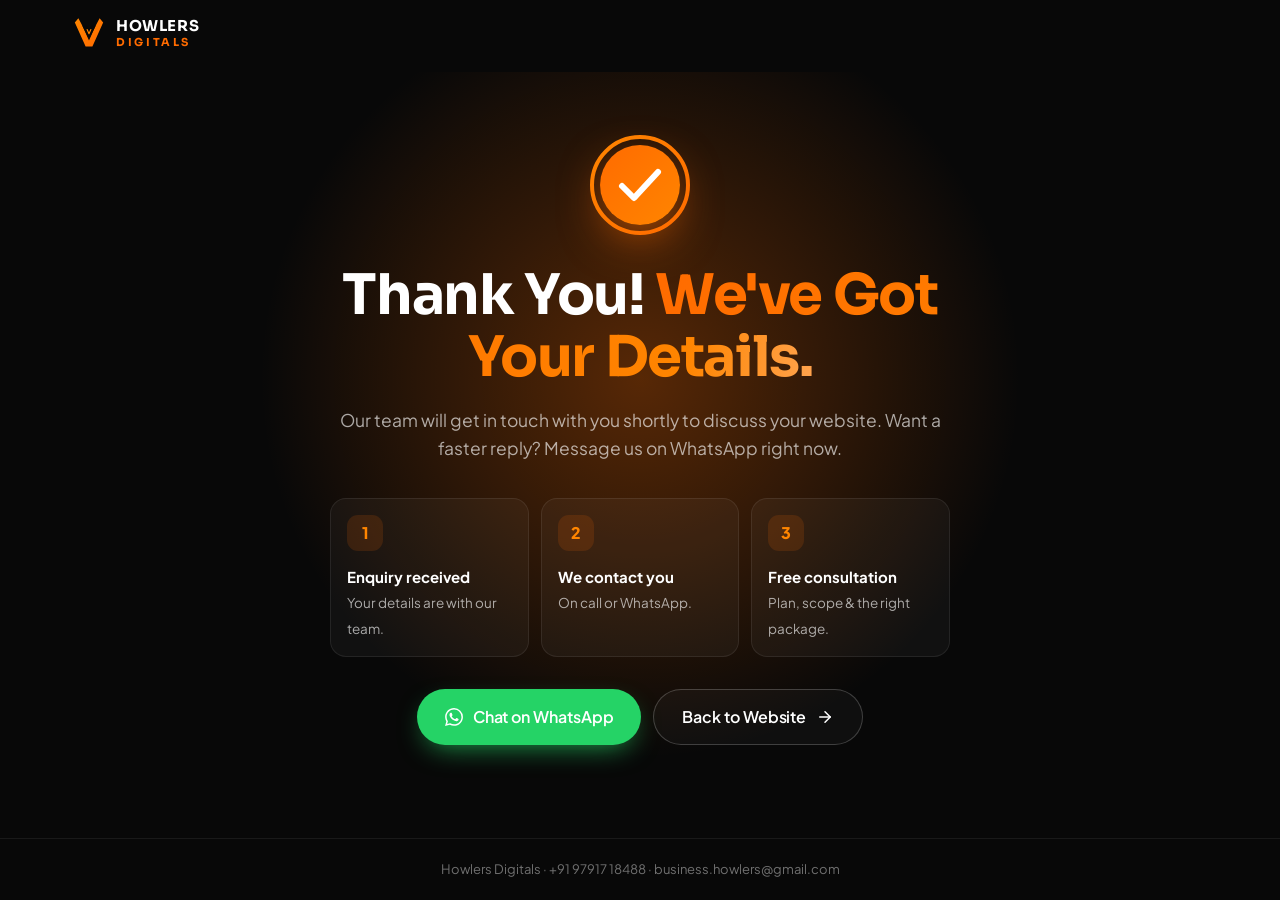
==== thank-you.html @ cecb7afc "Howlers Digitals website plans landing page Custom-coded landing page for offer.howlers.in (HTML/CSS" ====
<!DOCTYPE html>
<html lang="en-IN">
<head>
  <meta charset="UTF-8">
  <!-- Google Tag Manager -->
  <script>(function(w,d,s,l,i){w[l]=w[l]||[];w[l].push({'gtm.start':
  new Date().getTime(),event:'gtm.js'});var f=d.getElementsByTagName(s)[0],
  j=d.createElement(s),dl=l!='dataLayer'?'&l='+l:'';j.async=true;j.src=
  'https://www.googletagmanager.com/gtm.js?id='+i+dl;f.parentNode.insertBefore(j,f);
  })(window,document,'script','dataLayer','GTM-NW4J6R95');</script>
  <!-- End Google Tag Manager -->
  <meta name="viewport" content="width=device-width, initial-scale=1, viewport-fit=cover">
  <title>Thank You — Howlers Digitals</title>
  <meta name="robots" content="noindex, nofollow">
  <meta name="theme-color" content="#080808">
  <link rel="icon" type="image/svg+xml" href="assets/img/logo-mark.svg">
  <link rel="preconnect" href="https://fonts.googleapis.com">
  <link rel="preconnect" href="https://fonts.gstatic.com" crossorigin>
  <link href="https://fonts.googleapis.com/css2?family=Plus+Jakarta+Sans:wght@400;500;600;700&family=Sora:wght@500;600;700&display=swap" rel="stylesheet">
  <link rel="stylesheet" href="assets/css/styles.css?v=1.0.0">
  <style>
    body { min-height: 100vh; min-height: 100dvh; display: flex; flex-direction: column; background: var(--dark); color: var(--d-text); }
    .ty-top { height: 72px; display: flex; align-items: center; }
    .ty { flex: 1; display: grid; place-items: center; padding: 24px 0 56px; position: relative; overflow: hidden; isolation: isolate; }
    .ty__glow { position: absolute; left: 50%; top: 40%; width: 760px; height: 760px; transform: translate(-50%, -50%); border-radius: 50%; background: radial-gradient(closest-side, rgba(255, 107, 0, .32), transparent); z-index: -1; animation: breathe 6s ease-in-out infinite; }
    .ty__card { max-width: 620px; margin-inline: auto; text-align: center; }
    .ty__check { width: 104px; height: 104px; margin: 0 auto 28px; position: relative; }
    .ty__check svg { width: 100%; height: 100%; }
    .ty__check circle { fill: none; stroke: url(#tyg); stroke-width: 4; stroke-dasharray: 302; stroke-dashoffset: 302; animation: tyDraw .9s cubic-bezier(.6, 0, .2, 1) .15s forwards; }
    .ty__check path { fill: none; stroke: #fff; stroke-width: 6; stroke-linecap: round; stroke-linejoin: round; stroke-dasharray: 60; stroke-dashoffset: 60; animation: tyDraw .5s ease-out .9s forwards; }
    .ty__check::before { content: ""; position: absolute; inset: 12px; border-radius: 50%; background: var(--grad); box-shadow: 0 16px 50px -10px rgba(255, 107, 0, .9); transform: scale(0); animation: pop .6s cubic-bezier(.3, 1.6, .5, 1) .75s forwards; }
    .ty__check svg { position: relative; }
    @keyframes tyDraw { to { stroke-dashoffset: 0; } }
    .ty h1 { font-size: clamp(34px, 7vw, 56px); color: #fff; }
    .ty .lead { margin: 18px auto 0; color: var(--d-muted); }
    .ty__steps { display: grid; gap: 12px; margin: 36px 0 32px; text-align: left; }
    .ty__steps li { display: flex; gap: 14px; align-items: center; padding: 16px; border-radius: 16px; background: rgba(255, 255, 255, .04); border: 1px solid rgba(255, 255, 255, .08); }
    .ty__steps span { width: 36px; height: 36px; border-radius: 11px; display: grid; place-items: center; background: rgba(255, 107, 0, .14); color: var(--orange-2); font-weight: 800; flex-shrink: 0; }
    .ty__steps b { display: block; color: #fff; font-size: 15px; }
    .ty__steps small { color: var(--d-muted); font-size: 13.5px; }
    .ty__ctas { display: grid; gap: 12px; }
    .ty__ctas .btn--wa { background: #25D366; color: #fff; box-shadow: 0 10px 28px -10px rgba(37, 211, 102, .8); }
    @media (min-width: 640px) { .ty__steps { grid-template-columns: repeat(3, 1fr); } .ty__steps li { flex-direction: column; align-items: flex-start; } .ty__ctas { grid-template-columns: auto auto; justify-content: center; } }
    .confetti { position: fixed; top: -12px; width: 9px; height: 14px; border-radius: 2px; z-index: 5; pointer-events: none; animation: fall linear forwards; }
    @keyframes fall { to { transform: translate3d(var(--x), 110vh, 0) rotate(var(--r)); } }
    .ty-foot { padding: 20px 0 calc(20px + env(safe-area-inset-bottom)); font-size: 13px; color: var(--d-faint); text-align: center; border-top: 1px solid rgba(255, 255, 255, .07); }
  </style>
</head>
<body>
  <!-- Google Tag Manager (noscript) -->
  <noscript><iframe src="https://www.googletagmanager.com/ns.html?id=GTM-NW4J6R95"
  height="0" width="0" style="display:none;visibility:hidden"></iframe></noscript>
  <!-- End Google Tag Manager (noscript) -->
  <svg width="0" height="0" style="position:absolute" aria-hidden="true">
    <defs>
      <linearGradient id="tyg" x1="0" y1="0" x2="1" y2="1"><stop stop-color="#FF8500"/><stop offset="1" stop-color="#FF6B00"/></linearGradient>
      <symbol id="i-wa" viewBox="0 0 24 24"><path fill="currentColor" stroke="none" d="M17.47 14.38c-.3-.15-1.76-.87-2.03-.97-.27-.1-.47-.15-.67.15-.2.3-.77.97-.94 1.16-.17.2-.35.22-.64.08-.3-.15-1.26-.46-2.39-1.48-.88-.79-1.48-1.76-1.65-2.06-.17-.3-.02-.46.13-.6.13-.14.3-.35.45-.52.15-.18.2-.3.3-.5.1-.2.05-.37-.03-.52-.07-.15-.67-1.61-.92-2.2-.24-.58-.48-.5-.67-.51h-.57c-.2 0-.52.07-.79.37-.27.3-1.04 1.02-1.04 2.48s1.07 2.88 1.21 3.07c.15.2 2.1 3.2 5.08 4.49.71.3 1.26.49 1.7.63.71.22 1.36.19 1.87.12.57-.09 1.76-.72 2-1.41.25-.7.25-1.29.18-1.41-.08-.13-.27-.2-.57-.35m-5.42 7.4h-.01a9.87 9.87 0 0 1-5.03-1.38l-.36-.21-3.74.98 1-3.65-.24-.37a9.86 9.86 0 0 1-1.51-5.26c0-5.45 4.44-9.88 9.890-9.88 2.64 0 5.12 1.03 6.99 2.9a9.83 9.83 0 0 1 2.89 6.99c0 5.45-4.44 9.88-9.88 9.88m8.41-18.3A11.82 11.82 0 0 0 12.05 0C5.5 0 .16 5.34.16 11.89c0 2.1.55 4.14 1.59 5.95L.06 24l6.3-1.650a11.88 11.88 0 0 0 5.68 1.45h.01c6.55 0 11.89-5.34 11.89-11.89a11.82 11.82 0 0 0-3.48-8.41Z"/></symbol>
      <symbol id="i-arrow" viewBox="0 0 24 24"><path d="M5 12h14"/><path d="m12 5 7 7-7 7"/></symbol>
    </defs>
  </svg>

  <header class="ty-top">
    <div class="container">
      <a href="./" class="brand" aria-label="Howlers Digitals — home">
        <img src="assets/img/logo-mark.svg" width="36" height="36" alt="" class="brand__mark">
        <span class="brand__word">HOWLERS<span>DIGITALS</span></span>
      </a>
    </div>
  </header>

  <main class="ty">
    <div class="ty__glow" aria-hidden="true"></div>
    <div class="container">
      <div class="ty__card">
        <div class="ty__check" aria-hidden="true">
          <svg viewBox="0 0 104 104"><circle cx="52" cy="52" r="48"/><path d="M34 53l12 12 24-26"/></svg>
        </div>
        <h1 class="in-up" style="--d:.3s">Thank You<span id="ty-name"></span>! <span class="text-grad">We've Got Your Details.</span></h1>
        <p class="lead in-up" style="--d:.45s">Our team will get in touch with you shortly to discuss your website. Want a faster reply? Message us on WhatsApp right now.</p>

        <ol class="ty__steps in-up" style="--d:.6s">
          <li><span>1</span><div><b>Enquiry received</b><small>Your details are with our team.</small></div></li>
          <li><span>2</span><div><b>We contact you</b><small>On call or WhatsApp.</small></div></li>
          <li><span>3</span><div><b>Free consultation</b><small>Plan, scope &amp; the right package.</small></div></li>
        </ol>

        <div class="ty__ctas in-up" style="--d:.75s">
          <a class="btn btn--lg btn--wa" id="ty-wa" href="https://wa.me/919791718488?text=Hi%20Howlers%20Digitals%2C%20I%20just%20submitted%20the%20form%20on%20your%20website." target="_blank" rel="noopener">
            <svg class="i"><use href="#i-wa"/></svg> Chat on WhatsApp
          </a>
          <a class="btn btn--ghost btn--lg" href="./">Back to Website <svg class="i"><use href="#i-arrow"/></svg></a>
        </div>
      </div>
    </div>
  </main>

  <footer class="ty-foot">
    <div class="container">Howlers Digitals · <a href="tel:+919791718488">+91 97917 18488</a> · <a href="mailto:business.howlers@gmail.com">business.howlers@gmail.com</a></div>
  </footer>

  <script>
    (function () {
      window.dataLayer = window.dataLayer || [];
      try {
        var n = sessionStorage.getItem("hd_lead_name");
        if (n) document.getElementById("ty-name").textContent = ", " + n;
        // Fire the conversion only once per real form submission (not on refresh / direct visits)
        if (sessionStorage.getItem("hd_lead_pending") === "1") {
          sessionStorage.removeItem("hd_lead_pending");
          window.dataLayer.push({ event: "lead_thank_you" });
        }
      } catch (e) {}

      if (window.matchMedia("(prefers-reduced-motion: reduce)").matches) return;
      var colors = ["#FF6B00", "#FF8500", "#FFB070", "#FFFFFF", "#FFD2A8"];
      for (var i = 0; i < 90; i++) {
        var c = document.createElement("span");
        c.className = "confetti";
        c.style.left = Math.random() * 100 + "vw";
        c.style.background = colors[i % colors.length];
        c.style.setProperty("--x", (Math.random() * 200 - 100) + "px");
        c.style.setProperty("--r", (Math.random() * 900 - 450) + "deg");
        c.style.animationDuration = 2.4 + Math.random() * 2.2 + "s";
        c.style.animationDelay = 0.6 + Math.random() * 0.9 + "s";
        if (Math.random() > .6) { c.style.width = "7px"; c.style.height = "7px"; c.style.borderRadius = "50%"; }
        document.body.appendChild(c);
        c.addEventListener("animationend", function () { this.remove(); });
      }
    })();
  </script>
</body>
</html>
---- assets/css/styles.css ----
/* =========================================================
   HOWLERS DIGITALS — Landing page styles (mobile-first)
   ========================================================= */

:root {
  --orange: #FF6B00;
  --orange-2: #FF8500;
  --dark: #080808;
  --ink: #0D0D0D;
  --white: #FFFFFF;
  --light: #F7F7F7;

  --grad: linear-gradient(135deg, #FF6B00 0%, #FF8500 100%);
  --orange-soft: rgba(255, 107, 0, .1);
  --orange-line: rgba(255, 107, 0, .35);

  --text: #0D0D0D;
  --muted: #5b5b63;
  --line: #e8e8eb;

  --d-text: #F4F4F5;
  --d-muted: rgba(255, 255, 255, .64);
  --d-faint: rgba(255, 255, 255, .42);
  --d-line: rgba(255, 255, 255, .09);
  --d-card: #111111;

  --r-lg: 24px;
  --r: 18px;
  --r-sm: 12px;

  --font: "Plus Jakarta Sans", system-ui, -apple-system, "Segoe UI", Roboto, sans-serif;
  --display: "Sora", "Plus Jakarta Sans", system-ui, sans-serif;

  --header-h: 64px;
  --gutter: 20px;
  --section-y: 76px;
  --ease: cubic-bezier(.2, .7, .2, 1);
}

@media (min-width: 768px) { :root { --gutter: 32px; --section-y: 104px; --header-h: 72px; } }
@media (min-width: 1200px) { :root { --section-y: 128px; } }

/* ---------- Base ---------- */
*, *::before, *::after { box-sizing: border-box; }
html { -webkit-text-size-adjust: 100%; scroll-behavior: smooth; scroll-padding-top: calc(var(--header-h) + 12px); }
html.no-scroll { overflow: hidden; }
body {
  margin: 0;
  font-family: var(--font);
  font-size: 16px;
  line-height: 1.6;
  color: var(--text);
  background: var(--dark);
  -webkit-font-smoothing: antialiased;
  -moz-osx-font-smoothing: grayscale;
  overflow-x: hidden;
  text-rendering: optimizeLegibility;
}
img, svg { display: block; max-width: 100%; }
a { color: inherit; text-decoration: none; }
button { font: inherit; color: inherit; background: none; border: 0; cursor: pointer; padding: 0; }
ul, ol { list-style: none; margin: 0; padding: 0; }
h1, h2, h3, h4, p { margin: 0; }
h1, h2, h3 { font-family: var(--display); letter-spacing: -.025em; line-height: 1.1; font-weight: 700; }
[hidden] { display: none !important; }
:focus-visible { outline: 2px solid var(--orange); outline-offset: 3px; border-radius: 6px; }
::selection { background: var(--orange); color: #fff; }

.i { width: 20px; height: 20px; fill: none; stroke: currentColor; stroke-width: 2; stroke-linecap: round; stroke-linejoin: round; flex-shrink: 0; }

.skip-link { position: absolute; left: 12px; top: -60px; z-index: 200; background: var(--orange); color: #fff; padding: 10px 16px; border-radius: 10px; font-weight: 600; }
.skip-link:focus { top: 12px; }

.container { width: 100%; max-width: 1200px; margin-inline: auto; padding-inline: var(--gutter); }

.text-grad {
  background: var(--grad);
  -webkit-background-clip: text;
  background-clip: text;
  color: transparent;
}

/* ---------- Buttons ---------- */
.btn {
  --h: 52px;
  display: inline-flex; align-items: center; justify-content: center; gap: 10px;
  min-height: var(--h);
  padding: 0 24px;
  border-radius: 999px;
  font-weight: 600; font-size: 15.5px; letter-spacing: -.005em;
  white-space: nowrap;
  transition: transform .25s var(--ease), box-shadow .25s var(--ease), background-color .25s, border-color .25s, color .25s;
  position: relative;
  -webkit-tap-highlight-color: transparent;
}
.btn .i { width: 18px; height: 18px; transition: transform .25s var(--ease); }
.btn:hover .i:last-child { transform: translateX(3px); }
.btn:active { transform: scale(.98); }
.btn--primary {
  background: var(--grad);
  color: #fff;
  box-shadow: 0 8px 24px -8px rgba(255, 107, 0, .65), inset 0 1px 0 rgba(255, 255, 255, .22);
}
.btn--primary:hover { box-shadow: 0 14px 34px -10px rgba(255, 107, 0, .85), inset 0 1px 0 rgba(255, 255, 255, .25); transform: translateY(-1px); }
.btn--ghost { color: #fff; border: 1px solid rgba(255, 255, 255, .2); background: rgba(255, 255, 255, .03); }
.btn--ghost:hover { border-color: var(--orange); background: rgba(255, 107, 0, .08); }
.btn--sm { --h: 42px; padding: 0 18px; font-size: 14px; }
.btn--lg { --h: 56px; padding: 0 28px; font-size: 16px; }
.btn--block { width: 100%; }

/* ---------- Eyebrow / section heads ---------- */
.eyebrow {
  display: inline-flex; align-items: center; gap: 8px;
  padding: 6px 14px 6px 12px;
  border: 1px solid var(--line);
  background: #fff;
  border-radius: 999px;
  font-size: 11.5px; font-weight: 700; letter-spacing: .12em; text-transform: uppercase;
  color: var(--text);
}
.eyebrow .dot { width: 6px; height: 6px; border-radius: 50%; background: var(--orange); box-shadow: 0 0 0 3px rgba(255, 107, 0, .18); }
.eyebrow--dark { background: rgba(255, 255, 255, .04); border-color: rgba(255, 255, 255, .12); color: var(--d-text); }

.h2 { font-size: clamp(30px, 4.4vw + 12px, 52px); margin-top: 18px; }
.h2--xl { font-size: clamp(34px, 5.2vw + 12px, 64px); }
.lead { font-size: 16.5px; color: var(--muted); max-width: 52ch; }
@media (min-width: 768px) { .lead { font-size: 17.5px; } }

.shead { margin-bottom: 40px; }
.shead .lead { margin-top: 16px; }
.shead--center { text-align: center; display: flex; flex-direction: column; align-items: center; }
.shead--split .lead { margin-top: 16px; }
@media (min-width: 900px) {
  .shead { margin-bottom: 56px; }
  .shead--split { display: flex; align-items: flex-end; justify-content: space-between; gap: 48px; }
  .shead--split .lead { max-width: 42ch; margin: 0 0 6px; }
}

/* ---------- Sections ---------- */
.section { padding-block: var(--section-y); position: relative; }
.section--light { background: var(--light); }
.section--white { background: var(--white); }
.section--dark { background: var(--ink); color: var(--d-text); }
.section--dark .lead { color: var(--d-muted); }

/* ---------- Reveal ---------- */
.reveal { opacity: 0; transform: translateY(18px); transition: opacity .7s var(--ease), transform .7s var(--ease); }
.reveal.in { opacity: 1; transform: none; }
.services .reveal:nth-child(2), .features .reveal:nth-child(2), .steps .reveal:nth-child(2), .work .reveal:nth-child(2) { transition-delay: .06s; }
.services .reveal:nth-child(3), .features .reveal:nth-child(3), .steps .reveal:nth-child(3), .work .reveal:nth-child(3) { transition-delay: .12s; }
.services .reveal:nth-child(4), .features .reveal:nth-child(4), .steps .reveal:nth-child(4) { transition-delay: .18s; }
.services .reveal:nth-child(5), .features .reveal:nth-child(5) { transition-delay: .24s; }
.services .reveal:nth-child(6), .features .reveal:nth-child(6) { transition-delay: .3s; }

/* =========================================================
   HEADER
   ========================================================= */
.header {
  position: fixed; inset: 0 0 auto 0; z-index: 50;
  height: var(--header-h);
  transition: background-color .3s, border-color .3s, backdrop-filter .3s;
  border-bottom: 1px solid transparent;
}
.header.is-scrolled {
  background: rgba(8, 8, 8, .78);
  -webkit-backdrop-filter: saturate(160%) blur(16px);
  backdrop-filter: saturate(160%) blur(16px);
  border-bottom-color: rgba(255, 255, 255, .07);
}
.header__inner { height: 100%; display: flex; align-items: center; gap: 24px; }

.brand { display: inline-flex; align-items: center; gap: 10px; color: #fff; flex-shrink: 0; }
.brand__mark { width: 34px; height: 34px; }
.brand__word { display: flex; flex-direction: column; font-family: var(--display); font-weight: 700; font-size: 15px; line-height: 1; letter-spacing: .04em; }
.brand__word span { color: var(--orange); font-size: 11px; letter-spacing: .24em; margin-top: 4px; }

.nav { display: none; }
.header__cta { display: none; }

.menu-btn {
  margin-left: auto;
  width: 46px; height: 46px; border-radius: 14px;
  display: grid; place-items: center;
  color: #fff;
  background: rgba(255, 255, 255, .06);
  border: 1px solid rgba(255, 255, 255, .1);
  transition: background-color .2s, border-color .2s;
}
.menu-btn:hover { border-color: var(--orange-line); }
.menu-btn .i { width: 22px; height: 22px; }

@media (min-width: 1024px) {
  .menu-btn { display: none; }
  .nav { display: flex; gap: 4px; margin-inline: auto; }
  .nav a { padding: 8px 14px; font-size: 14.5px; font-weight: 500; color: rgba(255, 255, 255, .72); border-radius: 999px; transition: color .2s, background-color .2s; }
  .nav a:hover { color: #fff; background: rgba(255, 255, 255, .06); }
  .header__cta { display: block; }
}

/* ---------- Drawer ---------- */
.drawer { position: fixed; inset: 0; z-index: 100; visibility: hidden; }
.drawer.is-open { visibility: visible; }
.drawer__backdrop { position: absolute; inset: 0; background: rgba(0, 0, 0, .6); opacity: 0; transition: opacity .35s; }
.drawer.is-open .drawer__backdrop { opacity: 1; }
.drawer__panel {
  position: absolute; inset: 0 0 0 auto; width: 100%; max-width: 440px;
  background: radial-gradient(120% 60% at 100% 0%, rgba(255, 107, 0, .18), transparent 60%), var(--dark);
  color: #fff;
  display: flex; flex-direction: column;
  padding: 0 var(--gutter) calc(24px + env(safe-area-inset-bottom));
  transform: translateX(100%);
  transition: transform .45s var(--ease);
  overflow-y: auto;
}
.drawer.is-open .drawer__panel { transform: none; }
.drawer__top { height: var(--header-h); display: flex; align-items: center; justify-content: space-between; flex-shrink: 0; }
.drawer__nav { display: flex; flex-direction: column; margin: 24px 0; }
.drawer__nav a {
  display: flex; align-items: baseline; gap: 16px;
  padding: 16px 4px;
  font-family: var(--display); font-size: 26px; font-weight: 600; letter-spacing: -.02em;
  border-bottom: 1px solid rgba(255, 255, 255, .07);
  opacity: 0; transform: translateX(16px);
  transition: color .2s, opacity .4s var(--ease), transform .4s var(--ease);
}
.drawer__nav a span { font-family: var(--font); font-size: 12px; font-weight: 600; color: var(--orange); letter-spacing: .06em; }
.drawer__nav a:hover { color: var(--orange-2); }
.drawer.is-open .drawer__nav a { opacity: 1; transform: none; }
.drawer.is-open .drawer__nav a:nth-child(2) { transition-delay: .04s; }
.drawer.is-open .drawer__nav a:nth-child(3) { transition-delay: .08s; }
.drawer.is-open .drawer__nav a:nth-child(4) { transition-delay: .12s; }
.drawer.is-open .drawer__nav a:nth-child(5) { transition-delay: .16s; }
.drawer.is-open .drawer__nav a:nth-child(6) { transition-delay: .2s; }
.drawer__foot { margin-top: auto; display: grid; gap: 12px; }

/* =========================================================
   HERO
   ========================================================= */
.hero {
  position: relative;
  background: var(--dark);
  color: var(--d-text);
  padding-top: calc(var(--header-h) + 28px);
  padding-bottom: 28px;
  overflow: hidden;
  isolation: isolate;
}
.hero__bg { position: absolute; inset: 0; z-index: -1; pointer-events: none; }
.glow { position: absolute; border-radius: 50%; filter: blur(80px); }
.glow--1 { width: 520px; height: 520px; right: -180px; top: 30%; background: rgba(255, 107, 0, .35); }
.glow--2 { width: 380px; height: 380px; left: -200px; top: -120px; background: rgba(255, 133, 0, .12); }
.streak {
  position: absolute; height: 1.5px; width: 70%;
  background: linear-gradient(90deg, transparent, rgba(255, 107, 0, .9) 55%, rgba(255, 200, 150, .9) 70%, transparent);
  transform: rotate(-24deg);
  filter: drop-shadow(0 0 6px rgba(255, 107, 0, .8));
  opacity: .55;
}
.streak--1 { right: -18%; top: 58%; }
.streak--2 { right: -26%; top: 70%; width: 60%; opacity: .35; }
.streak--3 { right: -8%; top: 84%; width: 45%; opacity: .25; }
.hero__grid {
  position: absolute; inset: 0;
  background-image:
    linear-gradient(rgba(255, 255, 255, .035) 1px, transparent 1px),
    linear-gradient(90deg, rgba(255, 255, 255, .035) 1px, transparent 1px);
  background-size: 56px 56px;
  -webkit-mask-image: radial-gradient(ellipse 70% 60% at 60% 30%, #000 30%, transparent 75%);
  mask-image: radial-gradient(ellipse 70% 60% at 60% 30%, #000 30%, transparent 75%);
}

.hero__inner { display: grid; gap: 44px; }
.hero__title {
  font-size: clamp(30px, 8.3vw + 2px, 64px);
  line-height: 1.04;
  letter-spacing: -.035em;
  margin-top: 20px;
  color: #fff;
}
.hero__title .text-grad { display: inline; }
.hero__sub { margin-top: 18px; font-size: 17px; color: var(--d-muted); max-width: 46ch; }

.hero__benefits { display: grid; grid-template-columns: 1fr 1fr; gap: 10px; margin-top: 26px; }
.hero__benefits li {
  display: flex; align-items: center; gap: 10px;
  font-size: 14px; font-weight: 600; color: #fff;
  padding: 10px 12px;
  border-radius: 14px;
  background: rgba(255, 255, 255, .035);
  border: 1px solid rgba(255, 255, 255, .07);
}
.ib { width: 32px; height: 32px; border-radius: 10px; display: grid; place-items: center; background: rgba(255, 107, 0, .14); color: var(--orange-2); flex-shrink: 0; }
.ib .i { width: 17px; height: 17px; }

.hero__ctas { display: grid; gap: 12px; margin-top: 28px; }
.hero__trust { display: flex; flex-wrap: wrap; gap: 8px 18px; margin-top: 20px; font-size: 13.5px; color: var(--d-muted); }
.hero__trust li { display: inline-flex; align-items: center; gap: 6px; }
.hero__trust .i { width: 16px; height: 16px; color: var(--orange); stroke-width: 2.6; }

@media (min-width: 560px) {
  .hero__ctas { grid-template-columns: auto auto; justify-content: start; }
  .hero__benefits { grid-template-columns: repeat(4, auto); justify-content: start; }
  .hero__benefits li { background: none; border: 0; padding: 0 14px 0 0; }
}
@media (min-width: 1024px) {
  .hero { padding-top: calc(var(--header-h) + 56px); padding-bottom: 40px; }
  .hero__inner { grid-template-columns: 1.08fr 1fr; align-items: center; gap: 32px; }
  .hero__benefits li { white-space: nowrap; }
  .hero__sub { font-size: 18px; }
  .glow--1 { right: -120px; top: 10%; width: 640px; height: 640px; }
  .streak--1 { top: 52%; }
}

/* ---------- Hero visual (CSS devices) ---------- */
.hero__visual { position: relative; }
.stage { position: relative; width: 100%; max-width: 640px; margin-inline: auto; aspect-ratio: 1.18; }

.laptop { position: absolute; left: 0; right: 13%; top: 14%; }
.laptop__screen {
  padding: 2.2%;
  background: linear-gradient(180deg, #1c1c1c, #0f0f0f);
  border-radius: 14px 14px 4px 4px;
  border: 1px solid rgba(255, 255, 255, .12);
  box-shadow: 0 40px 80px -30px rgba(0, 0, 0, .9), 0 0 0 1px rgba(0, 0, 0, .6), 0 0 60px -10px rgba(255, 107, 0, .25);
}
.laptop__base {
  height: 12px; margin: 0 -7%;
  background: linear-gradient(180deg, #2c2c2c, #121212 70%);
  border-radius: 2px 2px 14px 14px;
  position: relative;
  box-shadow: 0 18px 30px -12px rgba(0, 0, 0, .8);
}
.laptop__base::before { content: ""; position: absolute; left: 50%; top: 0; width: 16%; height: 4px; transform: translateX(-50%); background: #0b0b0b; border-radius: 0 0 6px 6px; }

.site {
  container-type: inline-size;
  aspect-ratio: 16 / 10;
  background: radial-gradient(90% 90% at 90% 20%, rgba(255, 107, 0, .22), transparent 55%), #0a0a0a;
  border-radius: 6px;
  overflow: hidden;
  display: flex; flex-direction: column;
  padding: 3cqw 4cqw;
  gap: 3cqw;
}
.site__nav { display: flex; align-items: center; gap: 3cqw; }
.site__logo { width: 5cqw; height: 2.2cqw; border-radius: 1cqw; background: var(--grad); }
.site__links { display: flex; gap: 2cqw; margin-left: auto; }
.site__links i { width: 5cqw; height: .9cqw; border-radius: 1cqw; background: rgba(255, 255, 255, .28); }
.site__pill { width: 10cqw; height: 3.2cqw; border-radius: 3cqw; background: var(--grad); }
.site__hero { flex: 1; display: grid; grid-template-columns: 1.1fr 1fr; gap: 3cqw; align-items: center; }
.site__text { display: flex; flex-direction: column; gap: 1.6cqw; }
.site__tag { font-size: 1.7cqw; color: var(--orange-2); font-weight: 600; letter-spacing: .08em; text-transform: uppercase; }
.site__text strong { font-family: var(--display); font-size: 4.6cqw; line-height: 1.08; color: #fff; letter-spacing: -.03em; }
.site__line { height: 1cqw; width: 90%; border-radius: 1cqw; background: rgba(255, 255, 255, .18); }
.site__line--s { width: 65%; }
.site__btns { display: flex; gap: 1.5cqw; margin-top: 1cqw; }
.site__btns b { font-size: 1.8cqw; padding: 1.2cqw 2.6cqw; border-radius: 3cqw; background: var(--grad); color: #fff; font-weight: 600; }
.site__btns em { width: 12cqw; border-radius: 3cqw; border: 1px solid rgba(255, 255, 255, .25); }
.site__art { position: relative; height: 100%; }
.site__art .orb { position: absolute; inset: 8% 6% 8% 14%; border-radius: 50%; background: radial-gradient(circle at 35% 30%, #ffb070, #ff6b00 45%, #3a1500 80%); box-shadow: 0 0 8cqw rgba(255, 107, 0, .45); }
.site__art .card-a, .site__art .card-b { position: absolute; border-radius: 1.4cqw; background: rgba(20, 20, 20, .75); border: 1px solid rgba(255, 255, 255, .14); backdrop-filter: blur(4px); }
.site__art .card-a { width: 46%; height: 26%; left: 0; bottom: 12%; }
.site__art .card-b { width: 38%; height: 22%; right: 0; top: 10%; }
.site__row { display: grid; grid-template-columns: repeat(3, 1fr); gap: 2cqw; }
.site__row i { height: 7cqw; border-radius: 1.4cqw; background: rgba(255, 255, 255, .05); border: 1px solid rgba(255, 255, 255, .08); }

.phone {
  position: absolute; right: 0; bottom: 4%;
  width: 27%;
  aspect-ratio: 9 / 18.5;
  padding: 2.2% 1.8%;
  background: #151515;
  border-radius: 22px;
  border: 1px solid rgba(255, 255, 255, .16);
  box-shadow: 0 30px 60px -20px rgba(0, 0, 0, .95), 0 0 40px -8px rgba(255, 107, 0, .35);
}
.phone__screen { position: relative; height: 100%; border-radius: 16px; overflow: hidden; background: radial-gradient(120% 60% at 80% 0%, rgba(255, 107, 0, .3), transparent 60%), #0a0a0a; container-type: inline-size; }
.phone__notch { position: absolute; top: 3cqw; left: 50%; width: 28cqw; height: 6cqw; transform: translateX(-50%); background: #000; border-radius: 6cqw; z-index: 2; }
.psite { display: flex; flex-direction: column; gap: 4cqw; padding: 14cqw 8cqw 8cqw; height: 100%; }
.psite__nav { display: flex; justify-content: space-between; }
.psite__nav i:first-child { width: 16cqw; height: 5cqw; border-radius: 3cqw; background: var(--grad); }
.psite__nav i:last-child { width: 9cqw; height: 5cqw; border-radius: 2cqw; background: rgba(255, 255, 255, .3); }
.psite__tag { font-size: 5.2cqw; color: var(--orange-2); font-weight: 600; text-transform: uppercase; letter-spacing: .06em; margin-top: 4cqw; }
.psite strong { font-family: var(--display); font-size: 10.5cqw; line-height: 1.08; color: #fff; letter-spacing: -.03em; }
.psite__line { height: 3cqw; width: 80%; border-radius: 2cqw; background: rgba(255, 255, 255, .18); }
.psite__btn { align-self: flex-start; font-size: 5.6cqw; font-weight: 600; color: #fff; padding: 3.5cqw 7cqw; border-radius: 10cqw; background: var(--grad); }
.psite__art { flex: 1; min-height: 20cqw; border-radius: 6cqw; background: radial-gradient(circle at 40% 35%, #ffb070, #ff6b00 40%, #2a1000 85%); opacity: .95; }
.psite__grid { display: grid; grid-template-columns: 1fr 1fr; gap: 4cqw; }
.psite__grid i { height: 16cqw; border-radius: 4cqw; background: rgba(255, 255, 255, .06); border: 1px solid rgba(255, 255, 255, .1); }

.fcard {
  position: absolute;
  display: flex; align-items: center; gap: 10px;
  padding: 10px 14px;
  background: rgba(18, 18, 18, .82);
  -webkit-backdrop-filter: blur(14px);
  backdrop-filter: blur(14px);
  border: 1px solid rgba(255, 255, 255, .1);
  border-radius: 16px;
  box-shadow: 0 20px 40px -18px rgba(0, 0, 0, .9);
  color: #fff;
  font-size: 12px;
  line-height: 1.3;
  animation: float 7s ease-in-out infinite;
}
.fcard b { font-weight: 700; display: block; font-size: 12.5px; }
.fcard small { color: var(--d-faint); font-size: 11px; }
.fcard__icon { width: 30px; height: 30px; border-radius: 10px; display: grid; place-items: center; background: var(--grad); }
.fcard__icon .i { width: 16px; height: 16px; }
.fcard--lead { top: 0; right: 4%; }
.fcard--chart { left: -2%; bottom: 0; flex-direction: column; align-items: stretch; width: 44%; min-width: 150px; animation-delay: -2.5s; }
.fcard__head { display: flex; justify-content: space-between; align-items: baseline; gap: 8px; }
.spark { width: 100%; height: 44px; }
.fcard--vitals { left: 4%; top: 3%; flex-direction: column; align-items: flex-start; gap: 6px; animation-delay: -4.5s; }
.vitals { display: flex; gap: 5px; }
.vitals i { font-style: normal; font-size: 10px; font-weight: 700; padding: 3px 7px; border-radius: 6px; background: rgba(255, 107, 0, .14); color: var(--orange-2); border: 1px solid rgba(255, 107, 0, .3); }
.pulse { width: 8px; height: 8px; border-radius: 50%; background: var(--orange); box-shadow: 0 0 0 0 rgba(255, 107, 0, .7); animation: pulse 2s infinite; flex-shrink: 0; }
.pulse--inline { display: inline-block; }

@keyframes float { 0%, 100% { transform: translateY(0); } 50% { transform: translateY(-7px); } }
@keyframes pulse { 0% { box-shadow: 0 0 0 0 rgba(255, 107, 0, .6); } 70% { box-shadow: 0 0 0 9px rgba(255, 107, 0, 0); } 100% { box-shadow: 0 0 0 0 rgba(255, 107, 0, 0); } }

@media (max-width: 479px) {
  .stage { aspect-ratio: 1.05; }
  .laptop { top: 18%; right: 16%; }
  .phone { width: 30%; border-radius: 16px; }
  .phone__screen { border-radius: 12px; }
  .fcard { padding: 8px 10px; border-radius: 12px; }
  .fcard--vitals { display: none; }
  .fcard--lead { right: auto; left: 2%; top: 0; }
  .fcard--chart { min-width: 0; width: 48%; left: 0; }
  .spark { height: 32px; }
}

/* ---------- Trust strip ---------- */
.trust {
  display: grid; grid-template-columns: 1fr 1fr;
  margin-top: 36px;
  border: 1px solid rgba(255, 255, 255, .08);
  border-radius: var(--r);
  background: rgba(255, 255, 255, .025);
  overflow: hidden;
}
.trust li { display: flex; flex-direction: column; gap: 10px; padding: 18px 16px; }
.trust li:nth-child(odd) { border-right: 1px solid rgba(255, 255, 255, .07); }
.trust li:nth-child(-n+2) { border-bottom: 1px solid rgba(255, 255, 255, .07); }
.trust__icon { width: 36px; height: 36px; border-radius: 11px; display: grid; place-items: center; color: var(--orange-2); background: rgba(255, 107, 0, .1); border: 1px solid rgba(255, 107, 0, .22); }
.trust__icon .i { width: 18px; height: 18px; }
.trust b { display: block; font-size: 14px; color: #fff; line-height: 1.3; }
.trust small { display: block; font-size: 12.5px; color: var(--d-faint); margin-top: 2px; line-height: 1.4; }
@media (min-width: 900px) {
  .trust { grid-template-columns: repeat(4, 1fr); margin-top: 56px; }
  .trust li { flex-direction: row; align-items: center; gap: 14px; padding: 22px 24px; }
  .trust li:nth-child(-n+2) { border-bottom: 0; }
  .trust li:not(:last-child) { border-right: 1px solid rgba(255, 255, 255, .07); }
  .trust__icon { width: 42px; height: 42px; }
  .trust b { font-size: 15px; }
}

/* =========================================================
   SERVICES
   ========================================================= */
.services { display: grid; gap: 12px; }
.svc {
  display: flex; gap: 16px; align-items: flex-start;
  padding: 20px;
  background: #fff;
  border: 1px solid var(--line);
  border-radius: var(--r);
  transition: transform .3s var(--ease), box-shadow .3s var(--ease), border-color .3s;
}
.svc:hover { border-color: var(--orange-line); box-shadow: 0 18px 40px -24px rgba(0, 0, 0, .25); transform: translateY(-2px); }
.svc h3 { font-size: 17px; letter-spacing: -.015em; }
.svc p { margin-top: 6px; font-size: 14.5px; color: var(--muted); line-height: 1.55; }
.svc__icon { width: 44px; height: 44px; border-radius: 13px; display: grid; place-items: center; flex-shrink: 0; background: var(--orange-soft); color: var(--orange); }
.svc__icon .i { width: 21px; height: 21px; }

.svc--primary {
  flex-direction: column; gap: 28px;
  padding: 26px 22px;
  background: radial-gradient(120% 80% at 100% 0%, rgba(255, 107, 0, .28), transparent 55%), var(--ink);
  color: #fff;
  border-color: rgba(255, 107, 0, .35);
  box-shadow: 0 30px 60px -30px rgba(255, 107, 0, .45);
  position: relative;
  overflow: hidden;
}
.svc--primary:hover { transform: none; }
.svc--primary__body { display: flex; flex-direction: column; align-items: flex-start; }
.svc--primary .svc__icon { width: 52px; height: 52px; border-radius: 15px; background: var(--grad); color: #fff; margin-top: 18px; box-shadow: 0 10px 24px -8px rgba(255, 107, 0, .7); }
.svc--primary .svc__icon .i { width: 24px; height: 24px; }
.svc--primary h3 { font-size: clamp(24px, 2.4vw + 12px, 32px); margin-top: 18px; }
.svc--primary p { color: var(--d-muted); font-size: 15.5px; max-width: 40ch; margin-top: 10px; }
.svc__flag { font-size: 11px; font-weight: 700; letter-spacing: .14em; text-transform: uppercase; color: var(--orange-2); padding: 5px 10px; border-radius: 999px; border: 1px solid rgba(255, 107, 0, .4); background: rgba(255, 107, 0, .08); }
.svc__points { display: grid; gap: 8px; margin: 20px 0 26px; }
.svc__points li { display: flex; align-items: center; gap: 10px; font-size: 14.5px; font-weight: 500; color: rgba(255, 255, 255, .88); }
.svc__points .i { width: 16px; height: 16px; color: var(--orange); stroke-width: 2.6; }

.codebox { border-radius: 14px; background: #0a0a0a; border: 1px solid rgba(255, 255, 255, .1); overflow: hidden; font-size: 12.5px; }
.codebox__bar { display: flex; align-items: center; gap: 6px; padding: 10px 14px; border-bottom: 1px solid rgba(255, 255, 255, .07); }
.codebox__bar i { width: 9px; height: 9px; border-radius: 50%; background: rgba(255, 255, 255, .16); }
.codebox__bar i:first-child { background: var(--orange); }
.codebox__bar span { margin-left: 8px; font-size: 11.5px; color: var(--d-faint); }
.codebox pre { margin: 0; padding: 16px; font-family: ui-monospace, "SF Mono", Menlo, Consolas, monospace; line-height: 1.7; color: rgba(255, 255, 255, .85); overflow-x: auto; }
.c-t { color: #ff9a4d; } .c-a { color: #d9d9d9; } .c-s { color: #ffcf9f; }
.codebox__foot { display: flex; gap: 14px; padding: 10px 16px; border-top: 1px solid rgba(255, 255, 255, .07); font-size: 11.5px; color: var(--d-muted); flex-wrap: wrap; }
.codebox__foot span { display: inline-flex; align-items: center; gap: 6px; }
.codebox__foot .ok { width: 7px; height: 7px; border-radius: 50%; background: var(--orange); }

@media (min-width: 640px) {
  .services { grid-template-columns: 1fr 1fr; gap: 16px; }
  .svc--primary { grid-column: 1 / -1; }
  .svc { flex-direction: column; padding: 24px; }
}
@media (min-width: 1024px) {
  .services { grid-template-columns: repeat(3, 1fr); }
  .svc--primary { grid-column: 1 / 3; grid-row: 1 / 3; display: grid; grid-template-columns: 1fr 1fr; align-items: center; gap: 32px; padding: 40px; }
}

/* =========================================================
   PLANS
   ========================================================= */
.plans-section { background: var(--ink); overflow: hidden; }
.plans-section__glow {
  position: absolute; left: 50%; top: 32%;
  width: min(1000px, 140%); height: 700px;
  transform: translateX(-50%);
  background: radial-gradient(closest-side, rgba(255, 107, 0, .16), transparent);
  pointer-events: none;
}
.offer-chip {
  display: inline-flex; align-items: center; gap: 10px;
  margin-top: 22px;
  padding: 8px 16px;
  font-size: 13px; font-weight: 600;
  color: var(--orange-2);
  border-radius: 999px;
  background: rgba(255, 107, 0, .08);
  border: 1px solid rgba(255, 107, 0, .25);
}

.plans { display: flex; flex-direction: column; gap: 28px; position: relative; }
.plan-wrap--adv { order: -1; }

.plan {
  position: relative;
  padding: 28px 22px 22px;
  border-radius: var(--r-lg);
  background: linear-gradient(180deg, #161616, #101010);
  border: 1px solid rgba(255, 255, 255, .1);
  color: var(--d-text);
}
.plan__name { font-size: 24px; }
.plan__desc { margin-top: 8px; font-size: 14.5px; color: var(--d-muted); }

.price { margin: 24px 0 22px; padding-top: 22px; border-top: 1px dashed rgba(255, 255, 255, .12); }
.price__was { display: flex; align-items: center; gap: 12px; }
.price__was s { font-size: 18px; font-weight: 600; color: var(--d-faint); text-decoration-thickness: 2px; text-decoration-color: rgba(255, 107, 0, .8); }
.off { font-size: 12px; font-weight: 800; letter-spacing: .04em; padding: 5px 10px; border-radius: 999px; background: var(--grad); color: #fff; }
.price__now { font-family: var(--display); font-size: clamp(52px, 10vw, 68px); font-weight: 700; letter-spacing: -.045em; line-height: 1; margin-top: 10px; display: flex; align-items: flex-start; }
.price__now .cur { font-size: .5em; margin: .12em .06em 0 0; letter-spacing: 0; }
.price__note { margin-top: 10px; font-size: 13px; font-weight: 600; letter-spacing: .08em; text-transform: uppercase; color: var(--d-muted); }

.plan__expert { display: flex; justify-content: center; align-items: center; min-height: 44px; margin-top: 6px; font-size: 14.5px; font-weight: 600; color: var(--d-muted); text-decoration: underline; text-underline-offset: 4px; text-decoration-color: rgba(255, 255, 255, .25); transition: color .2s; }
.plan__expert:hover { color: var(--orange-2); text-decoration-color: var(--orange); }

.checks { display: grid; gap: 11px; }
.checks li { display: flex; gap: 12px; font-size: 15px; line-height: 1.45; }
.checks .i { width: 20px; height: 20px; padding: 4px; border-radius: 50%; background: rgba(255, 107, 0, .15); color: var(--orange); stroke-width: 3.2; margin-top: 1px; }
.plan__highlights { margin-top: 20px; padding-top: 22px; border-top: 1px solid rgba(255, 255, 255, .08); }

.plan__toggle {
  width: 100%; min-height: 48px; margin-top: 20px;
  display: flex; align-items: center; justify-content: center; gap: 8px;
  font-size: 14.5px; font-weight: 600;
  border-radius: 14px;
  border: 1px solid rgba(255, 255, 255, .12);
  color: var(--d-text);
  transition: border-color .2s, background-color .2s;
}
.plan__toggle:hover { border-color: var(--orange-line); background: rgba(255, 107, 0, .06); }
.plan__toggle .i { width: 18px; height: 18px; transition: transform .3s var(--ease); }
.plan__toggle[aria-expanded="true"] .i { transform: rotate(180deg); }

.expand { display: grid; grid-template-rows: 0fr; transition: grid-template-rows .5s var(--ease), visibility .5s; visibility: hidden; }
.expand.is-open { grid-template-rows: 1fr; visibility: visible; }
.expand__inner { overflow: hidden; min-height: 0; }
.fgroup { padding-top: 22px; }
.fgroup h4 { font-size: 11.5px; font-weight: 700; letter-spacing: .14em; text-transform: uppercase; color: var(--orange-2); margin-bottom: 12px; }
.fgroup .checks { gap: 9px; }
.fgroup .checks li { font-size: 14.5px; }

.plan-save { text-align: center; margin-top: 14px; font-size: 14px; color: var(--d-muted); }
.plan-save b { color: #fff; }
.plan-save--hot { color: var(--orange-2); font-weight: 600; }
.plan-save--hot b { color: var(--orange-2); }

/* Featured (Advance) plan: light card with orange glow */
.plan--featured {
  background: #fff;
  color: var(--text);
  border: 1.5px solid transparent;
  background-clip: padding-box;
  box-shadow: 0 0 0 1.5px var(--orange), 0 30px 80px -20px rgba(255, 107, 0, .45), 0 0 120px -30px rgba(255, 107, 0, .6);
  padding-top: 36px;
}
.plan--featured .plan__desc, .plan--featured .price__note { color: var(--muted); }
.plan--featured .price { border-top-color: var(--line); }
.plan--featured .price__was s { color: #9a9aa2; }
.plan--featured .price__now { color: var(--ink); }
.plan--featured .plan__highlights { border-top-color: var(--line); }
.plan--featured .checks .i { background: var(--grad); color: #fff; }
.plan--featured .plan__toggle { border-color: var(--line); color: var(--text); }
.plan--featured .plan__toggle:hover { border-color: var(--orange-line); background: #fff7f1; }
.plan--featured .plan__expert { color: var(--muted); text-decoration-color: #d0d0d5; }
.plan--featured .fgroup h4 { color: var(--orange); }
.plan__badge {
  position: absolute; top: 0; left: 50%;
  transform: translate(-50%, -50%);
  padding: 7px 16px;
  font-size: 12px; font-weight: 800; letter-spacing: .12em; text-transform: uppercase;
  color: #fff;
  background: var(--grad);
  border-radius: 999px;
  box-shadow: 0 8px 20px -6px rgba(255, 107, 0, .8);
  white-space: nowrap;
}

.plans-note { margin: 36px auto 0; max-width: 780px; text-align: center; font-size: 13px; line-height: 1.6; color: var(--d-faint); }
.plans-note a { color: var(--orange-2); text-decoration: underline; text-underline-offset: 3px; }

@media (min-width: 900px) {
  .plans { display: grid; grid-template-columns: 1fr 1fr; gap: 28px; align-items: start; max-width: 1040px; margin-inline: auto; }
  .plan-wrap--adv { order: 0; }
  .plan { padding: 36px 36px 30px; }
  .plan--featured { padding-top: 44px; transform: translateY(-12px); }
  .plan__name { font-size: 26px; }
  .expand__inner { display: grid; grid-template-columns: 1fr; }
}

/* =========================================================
   OFFER CTA
   ========================================================= */
.offer { background: var(--ink); padding: 0 0 var(--section-y); color: #fff; }
.offer__card {
  position: relative; overflow: hidden; isolation: isolate;
  padding: 40px 24px;
  border-radius: 28px;
  background: #0a0a0a;
  border: 1px solid rgba(255, 107, 0, .3);
  display: grid; gap: 28px;
}
.offer__bg { position: absolute; inset: 0; z-index: -1; }
.offer__bg span:first-child { position: absolute; right: -20%; bottom: -60%; width: 520px; height: 520px; border-radius: 50%; background: radial-gradient(closest-side, rgba(255, 107, 0, .5), transparent); }
.offer__bg span:last-child {
  position: absolute; inset: 0;
  background-image: linear-gradient(rgba(255, 255, 255, .04) 1px, transparent 1px), linear-gradient(90deg, rgba(255, 255, 255, .04) 1px, transparent 1px);
  background-size: 40px 40px;
  -webkit-mask-image: linear-gradient(90deg, transparent, #000 70%);
  mask-image: linear-gradient(90deg, transparent, #000 70%);
}
.offer .h2 { margin-top: 0; }
.offer .lead { margin-top: 16px; color: var(--d-muted); }
.offer__ctas { display: grid; gap: 12px; }
@media (min-width: 560px) { .offer__ctas { grid-template-columns: auto auto; justify-content: start; } }
@media (min-width: 1024px) {
  .offer__card { grid-template-columns: 1.4fr auto; align-items: center; padding: 64px; gap: 48px; }
  .offer__ctas { grid-template-columns: 1fr; }
}

/* =========================================================
   PORTFOLIO
   ========================================================= */
.work-rail {
  overflow-x: auto;
  scroll-snap-type: x mandatory;
  -webkit-overflow-scrolling: touch;
  scrollbar-width: none;
  scroll-padding-inline: var(--gutter);
}
.work-rail::-webkit-scrollbar { display: none; }
.work-rail:focus-visible { outline-offset: -2px; }
.work { display: grid; grid-auto-flow: column; grid-auto-columns: min(82vw, 340px); gap: 14px; width: max-content; padding: 0 var(--gutter) 6px; }
.wcard {
  scroll-snap-align: start;
  border-radius: var(--r);
  border: 1px solid var(--line);
  background: #fff;
  overflow: hidden;
  display: flex; flex-direction: column;
  transition: transform .35s var(--ease), box-shadow .35s var(--ease), border-color .35s;
}
.wcard:hover { transform: translateY(-4px); box-shadow: 0 24px 50px -28px rgba(0, 0, 0, .35); border-color: #ddd; }
.wcard__meta { padding: 18px 18px 16px; display: flex; flex-direction: column; flex: 1; }
.wcard__top { display: flex; align-items: center; justify-content: space-between; gap: 10px; }
.wcard h3 { font-size: 18px; }
.tag { font-size: 10.5px; font-weight: 700; letter-spacing: .1em; text-transform: uppercase; color: var(--muted); padding: 4px 8px; border-radius: 6px; background: var(--light); border: 1px solid var(--line); }
.wcard p { font-size: 14px; color: var(--muted); margin-top: 6px; line-height: 1.5; }
.chips { display: flex; flex-wrap: wrap; gap: 6px; margin-top: 14px; }
.chips li { font-size: 12px; font-weight: 600; padding: 4px 10px; border-radius: 999px; background: var(--orange-soft); color: #c95400; }
.wcard__cta { display: inline-flex; align-items: center; gap: 6px; min-height: 44px; margin-top: auto; padding-top: 10px; font-size: 14px; font-weight: 700; color: var(--text); }
.wcard__cta .i { width: 16px; height: 16px; color: var(--orange); transition: transform .25s var(--ease); }
.wcard__cta:hover { color: var(--orange); }
.wcard__cta:hover .i { transform: translateX(3px); }

.rail-dots { display: flex; justify-content: center; gap: 6px; margin-top: 18px; }
.rail-dots i { width: 6px; height: 6px; border-radius: 6px; background: #d4d4d8; transition: width .3s var(--ease), background-color .3s; }
.rail-dots i.on { width: 22px; background: var(--orange); }

@media (min-width: 900px) {
  .work-rail { overflow: visible; max-width: 1200px; margin-inline: auto; }
  .work { grid-auto-flow: row; grid-template-columns: repeat(3, 1fr); grid-auto-columns: auto; gap: 22px; width: auto; padding-bottom: 0; }
  .rail-dots { display: none; }
}

/* Mock screenshots (placeholders, pure CSS) */
.shot { container-type: inline-size; aspect-ratio: 16 / 10.5; display: flex; flex-direction: column; background: #111; position: relative; overflow: hidden; border-bottom: 1px solid var(--line); }
.shot__bar { display: flex; align-items: center; gap: 1.4cqw; padding: 2.2cqw 3cqw; background: #1b1b1b; flex-shrink: 0; }
.shot__bar i { width: 2cqw; height: 2cqw; border-radius: 50%; background: #3a3a3a; }
.shot__bar span { margin-left: 3cqw; font-size: 2.6cqw; color: #8a8a8a; background: #0f0f0f; padding: .6cqw 3cqw; border-radius: 2cqw; }
.shot__body { flex: 1; position: relative; padding: 3.5cqw 5cqw; display: flex; flex-direction: column; gap: 3cqw; overflow: hidden; }
.s-nav { display: flex; align-items: center; justify-content: space-between; font-family: var(--display); font-size: 3cqw; letter-spacing: .12em; position: relative; z-index: 1; }
.s-nav span { display: flex; gap: 2.4cqw; }
.s-nav span i { width: 6cqw; height: .9cqw; border-radius: 1cqw; background: currentColor; opacity: .35; }
.s-copy { display: flex; flex-direction: column; align-items: flex-start; gap: 2cqw; position: relative; z-index: 1; max-width: 58%; }
.s-copy strong { font-family: var(--display); font-size: 6cqw; line-height: 1.05; letter-spacing: -.03em; }
.s-copy small { font-size: 2.6cqw; text-transform: uppercase; letter-spacing: .14em; opacity: .7; }
.s-copy em { font-style: normal; font-size: 2.6cqw; font-weight: 700; padding: 1.4cqw 3.2cqw; border-radius: 4cqw; background: var(--orange); color: #fff; }

.shot--re .shot__body { background: linear-gradient(180deg, #1a0f08 0%, #6b2c07 45%, #ff8a3d 82%, #ffb77a 100%); color: #fff; }
.s-search { display: flex; width: 90%; height: 6cqw; background: #fff; border-radius: 4cqw; padding: 1cqw; margin-top: 1cqw; }
.s-search i { flex: 1; }
.s-search b { width: 16cqw; border-radius: 3cqw; background: var(--orange); }
.s-house { position: absolute; right: 4cqw; bottom: 0; width: 44cqw; height: 30cqw; background: #120a05; clip-path: polygon(0 100%, 0 45%, 28% 45%, 28% 20%, 60% 0, 92% 20%, 92% 45%, 100% 45%, 100% 100%); }
.s-house::after { content: ""; position: absolute; left: 36%; top: 42%; width: 10%; height: 14%; background: #ffcf8a; box-shadow: 7cqw 0 0 #ffcf8a, -5cqw 7cqw 0 #ffb45c, 12cqw 7cqw 0 #ffcf8a; }

.shot--ecom .shot__body { background: #f3eee8; color: #1a1a1a; }
.shot--ecom .s-copy strong { font-family: Georgia, serif; font-weight: 400; letter-spacing: -.01em; }
.shot--ecom .s-copy em { background: #1a1a1a; }
.s-products { position: absolute; right: 4cqw; top: 12cqw; bottom: 4cqw; width: 42%; display: grid; grid-template-columns: 1fr 1fr; grid-template-rows: 1.3fr 1fr; gap: 2cqw; }
.s-products i { border-radius: 2cqw; background: linear-gradient(160deg, #e6d6c5, #c8ab8e); }
.s-products i:first-child { grid-row: 1 / 3; background: linear-gradient(170deg, #ffb070, #ff6b00 65%, #b64700); }

.shot--local .shot__body { background: #fff; color: #111; }
.s-btns { display: flex; gap: 1.6cqw; }
.shot--local .s-btns em.alt { background: #fff; color: #111; border: 1px solid #ddd; }
.s-map { position: absolute; right: 4cqw; top: 11cqw; bottom: 4cqw; width: 38%; border-radius: 3cqw; background: repeating-linear-gradient(35deg, #f1f1f1 0 3cqw, #e7e7e7 3cqw 3.4cqw), #f5f5f5; overflow: hidden; }
.s-map .pin { position: absolute; left: 46%; top: 26%; width: 6cqw; height: 6cqw; border-radius: 50% 50% 50% 0; transform: rotate(-45deg); background: var(--orange); box-shadow: 0 0 0 2cqw rgba(255, 107, 0, .2); }
.s-mapcard { position: absolute; left: 3cqw; right: 3cqw; bottom: 3cqw; padding: 2cqw; background: #fff; border-radius: 2cqw; box-shadow: 0 2cqw 4cqw rgba(0, 0, 0, .1); display: grid; gap: 1.2cqw; }
.s-mapcard i { height: 1.4cqw; border-radius: 1cqw; background: #ddd; }
.s-mapcard i:first-child { width: 60%; background: #111; }

.shot--pro .shot__body { background: #0e0e10; color: #f2f2f2; }
.shot--pro .s-copy { max-width: 70%; }
.shot--pro .s-copy em { background: transparent; border: 1px solid var(--orange); color: var(--orange-2); }
.s-cols { position: absolute; left: 5cqw; right: 5cqw; bottom: 4cqw; display: grid; grid-template-columns: repeat(3, 1fr); gap: 2cqw; }
.s-cols i { height: 11cqw; border-radius: 2cqw; background: #19191c; border: 1px solid #2a2a2e; position: relative; }
.s-cols i::before { content: ""; position: absolute; left: 2cqw; top: 2cqw; width: 3cqw; height: 3cqw; border-radius: 1cqw; background: var(--orange); }

.shot--hosp .shot__body { background: radial-gradient(80% 90% at 70% 30%, rgba(255, 133, 0, .55), transparent 60%), linear-gradient(160deg, #2a1a10, #0b0806 70%); color: #fff5ea; align-items: center; text-align: center; }
.shot--hosp .s-nav { width: 100%; }
.shot--hosp .s-copy { align-items: center; max-width: 80%; margin-top: 3cqw; }
.shot--hosp .s-copy strong { font-family: Georgia, serif; font-weight: 400; font-style: italic; font-size: 7cqw; }
.s-booking { position: absolute; left: 10cqw; right: 10cqw; bottom: 5cqw; display: grid; grid-template-columns: 1fr 1fr 1fr 1.4fr; gap: 1.4cqw; padding: 1.6cqw; background: rgba(255, 255, 255, .95); border-radius: 2.4cqw; }
.s-booking i { height: 5cqw; border-radius: 1.4cqw; background: #eee; }
.s-booking b { font-size: 2.4cqw; display: grid; place-items: center; border-radius: 1.4cqw; background: var(--orange); color: #fff; }

.shot--corp .shot__body { background: linear-gradient(180deg, #fafafa, #efefef); color: #111; }
.shot--corp .s-copy em { background: #111; }
.s-chart { position: absolute; right: 5cqw; bottom: 4cqw; top: 12cqw; width: 36%; display: flex; align-items: flex-end; gap: 1.6cqw; padding: 3cqw; background: #fff; border-radius: 3cqw; box-shadow: 0 2cqw 5cqw rgba(0, 0, 0, .07); }
.s-chart i { flex: 1; height: var(--h); border-radius: 1cqw 1cqw 0 0; background: #e3e3e6; }
.s-chart i:last-child { background: var(--grad); }

/* =========================================================
   WHY CUSTOM CODE
   ========================================================= */
.compare { display: grid; gap: 16px; max-width: 1000px; margin-inline: auto; }
.cmp { padding: 26px 22px; border-radius: var(--r-lg); background: #fff; border: 1px solid var(--line); }
.cmp header { display: flex; align-items: center; gap: 14px; padding-bottom: 20px; margin-bottom: 20px; border-bottom: 1px solid var(--line); flex-wrap: wrap; }
.cmp h3 { font-size: 20px; }
.cmp header p { font-size: 13.5px; color: var(--muted); margin-top: 2px; }
.cmp__icon { width: 48px; height: 48px; border-radius: 14px; display: grid; place-items: center; background: var(--light); color: var(--muted); border: 1px solid var(--line); flex-shrink: 0; }
.cmp ul { display: grid; gap: 14px; }
.cmp li { display: flex; gap: 12px; font-size: 15px; color: var(--muted); line-height: 1.45; }
.cmp li .i { width: 22px; height: 22px; padding: 4px; border-radius: 50%; background: var(--light); color: #9a9aa2; stroke-width: 3; flex-shrink: 0; }

.cmp--win { background: radial-gradient(100% 60% at 100% 0%, rgba(255, 107, 0, .22), transparent 60%), var(--ink); color: #fff; border-color: rgba(255, 107, 0, .4); box-shadow: 0 30px 60px -30px rgba(255, 107, 0, .45); }
.cmp--win header { border-bottom-color: rgba(255, 255, 255, .1); }
.cmp--win header p { color: var(--d-muted); }
.cmp--win .cmp__icon { background: var(--grad); color: #fff; border: 0; }
.cmp--win li { color: var(--d-muted); }
.cmp--win li b { color: #fff; font-weight: 600; }
.cmp--win li .i { background: var(--grad); color: #fff; }
.cmp__badge { margin-left: auto; font-size: 11px; font-weight: 800; letter-spacing: .1em; text-transform: uppercase; padding: 5px 10px; border-radius: 999px; background: rgba(255, 107, 0, .14); color: var(--orange-2); border: 1px solid rgba(255, 107, 0, .35); }
@media (min-width: 900px) {
  .compare { grid-template-columns: 1.1fr 1fr; gap: 24px; align-items: stretch; }
  .cmp { padding: 36px; }
}

/* =========================================================
   PROCESS
   ========================================================= */
.steps { position: relative; display: grid; gap: 0; }
.steps::before, .steps::after {
  content: ""; position: absolute;
  left: 27px; top: 28px; bottom: 28px; width: 2px;
  background: rgba(255, 255, 255, .1);
}
.steps::after { background: var(--grad); bottom: auto; height: calc((100% - 56px) * var(--progress)); box-shadow: 0 0 12px rgba(255, 107, 0, .7); }
.step { position: relative; padding: 0 0 36px 80px; min-height: 56px; }
.step:last-child { padding-bottom: 0; }
.step__node {
  position: absolute; left: 0; top: 0;
  width: 56px; height: 56px; border-radius: 18px;
  display: grid; place-items: center;
  background: #151515; color: var(--d-muted);
  border: 1px solid rgba(255, 255, 255, .1);
  z-index: 1;
  transition: background .4s, color .4s, border-color .4s, box-shadow .4s;
}
.step__node .i { width: 22px; height: 22px; }
.step.is-active .step__node { background: var(--grad); color: #fff; border-color: transparent; box-shadow: 0 10px 30px -8px rgba(255, 107, 0, .7); }
.step__num { display: block; font-size: 13px; font-weight: 700; letter-spacing: .1em; color: var(--orange-2); padding-top: 2px; }
.step h3 { font-size: 21px; margin-top: 4px; color: #fff; }
.step p { font-size: 15px; color: var(--d-muted); margin-top: 6px; max-width: 32ch; }

@media (min-width: 900px) {
  .steps { grid-template-columns: repeat(4, 1fr); gap: 28px; }
  .steps::before, .steps::after { left: 28px; right: 28px; top: 27px; bottom: auto; width: auto; height: 2px; }
  .steps::after { right: auto; width: calc((100% - 56px) * var(--progress)); height: 2px; }
  .step { padding: 84px 0 0; }
}

/* =========================================================
   FEATURES
   ========================================================= */
.features { display: grid; grid-template-columns: 1fr 1fr; gap: 12px; }
.feat {
  position: relative;
  padding: 20px 16px;
  border-radius: var(--r);
  background: var(--light);
  border: 1px solid var(--line);
  display: flex; flex-direction: column; gap: 4px;
  overflow: hidden;
  transition: transform .3s var(--ease), border-color .3s, background-color .3s;
}
.feat:hover { transform: translateY(-3px); border-color: var(--orange-line); background: #fff; }
.feat__icon { width: 44px; height: 44px; border-radius: 13px; display: grid; place-items: center; background: #fff; color: var(--orange); border: 1px solid var(--line); margin-bottom: 14px; transition: background .3s, color .3s; }
.feat:hover .feat__icon { background: var(--grad); color: #fff; border-color: transparent; }
.feat small { font-size: 11px; font-weight: 700; letter-spacing: .1em; text-transform: uppercase; color: var(--muted); line-height: 1.35; }
.feat b { font-family: var(--display); font-size: 17px; font-weight: 600; letter-spacing: -.02em; line-height: 1.25; }
@media (min-width: 768px) {
  .features { grid-template-columns: repeat(3, 1fr); gap: 18px; }
  .feat { padding: 30px 28px; }
  .feat b { font-size: 22px; }
  .feat small { font-size: 12px; }
}

/* =========================================================
   CONTACT / LEAD FORM
   ========================================================= */
.contact { overflow: hidden; background: var(--dark); }
.contact__glow { position: absolute; left: -200px; top: 10%; width: 600px; height: 600px; border-radius: 50%; background: radial-gradient(closest-side, rgba(255, 107, 0, .22), transparent); pointer-events: none; }
.contact__grid { display: grid; gap: 40px; position: relative; }

.next { display: grid; gap: 16px; margin: 32px 0; }
.next li { display: flex; gap: 14px; align-items: flex-start; }
.next li > span { width: 32px; height: 32px; border-radius: 10px; display: grid; place-items: center; font-weight: 700; font-size: 14px; background: rgba(255, 107, 0, .12); color: var(--orange-2); border: 1px solid rgba(255, 107, 0, .3); flex-shrink: 0; }
.next b { display: block; font-size: 15.5px; color: #fff; }
.next small { font-size: 14px; color: var(--d-muted); }

.contact__links { display: grid; grid-template-columns: 1fr 1fr; gap: 10px; }
.clink { display: flex; align-items: center; gap: 12px; padding: 14px; border-radius: 16px; border: 1px solid rgba(255, 255, 255, .1); background: rgba(255, 255, 255, .03); transition: border-color .2s, background-color .2s; min-width: 0; }
.clink:hover { border-color: var(--orange-line); background: rgba(255, 107, 0, .06); }
.clink__icon { width: 40px; height: 40px; border-radius: 12px; display: grid; place-items: center; background: rgba(255, 255, 255, .06); color: #fff; flex-shrink: 0; }
.clink__icon--wa { background: #25D366; }
.clink small { display: block; font-size: 12px; color: var(--d-faint); }
.clink b { display: block; font-size: 14px; color: #fff; white-space: nowrap; overflow: hidden; text-overflow: ellipsis; }
.clink > span:last-child { min-width: 0; }

.form-card {
  background: #fff;
  color: var(--text);
  border-radius: var(--r-lg);
  padding: 24px 18px;
  box-shadow: 0 40px 80px -30px rgba(0, 0, 0, .9), 0 0 0 1px rgba(255, 107, 0, .25), 0 0 80px -30px rgba(255, 107, 0, .5);
  scroll-margin-top: calc(var(--header-h) + 12px);
}
.fgrid { display: grid; gap: 16px; }
.field { display: flex; flex-direction: column; gap: 7px; min-width: 0; }
.field label { font-size: 14px; font-weight: 600; }
.field label em { color: var(--orange); font-style: normal; }
.field input, .field select, .field textarea {
  width: 100%;
  min-height: 52px;
  padding: 13px 16px;
  font: inherit; font-size: 16px; /* 16px prevents iOS zoom */
  color: var(--text);
  background: var(--light);
  border: 1.5px solid var(--line);
  border-radius: 14px;
  transition: border-color .2s, background-color .2s, box-shadow .2s;
  -webkit-appearance: none; appearance: none;
}
.field textarea { resize: vertical; min-height: 110px; line-height: 1.5; }
.field input::placeholder, .field textarea::placeholder { color: #9d9da5; }
.field input:focus, .field select:focus, .field textarea:focus { outline: none; border-color: var(--orange); background: #fff; box-shadow: 0 0 0 4px rgba(255, 107, 0, .12); }
.field.has-error input, .field.has-error select { border-color: #e5484d; background: #fff8f8; }
.err { font-size: 13px; color: #d93036; min-height: 0; }
.err:empty { display: none; }
.select { position: relative; }
.select select { padding-right: 44px; cursor: pointer; }
.select select:invalid { color: #9d9da5; }
.select .i { position: absolute; right: 14px; top: 50%; transform: translateY(-50%); width: 18px; height: 18px; color: var(--muted); pointer-events: none; }
.hp { position: absolute; left: -9999px; width: 1px; height: 1px; overflow: hidden; }

.form-plan { display: flex; align-items: center; justify-content: space-between; gap: 10px; padding: 8px 8px 8px 16px; margin-bottom: 18px; border-radius: 12px; background: #fff4ec; border: 1px solid rgba(255, 107, 0, .3); font-size: 14px; color: #a64600; }
.form-plan b { color: var(--orange); }
.form-plan__clear { width: 36px; height: 36px; border-radius: 10px; display: grid; place-items: center; color: #a64600; }
.form-plan__clear:hover { background: rgba(255, 107, 0, .12); }
.form-plan__clear .i { width: 16px; height: 16px; }

.lead-form .btn[type=submit] { margin-top: 22px; }
.btn .spinner { display: none; width: 20px; height: 20px; border-radius: 50%; border: 2.5px solid rgba(255, 255, 255, .4); border-top-color: #fff; animation: spin .8s linear infinite; }
.btn.is-loading .spinner { display: block; }
.btn.is-loading .i { display: none; }
.btn:disabled { opacity: .85; cursor: progress; }
@keyframes spin { to { transform: rotate(360deg); } }
.form-note { display: flex; align-items: center; justify-content: center; gap: 8px; margin-top: 14px; font-size: 13.5px; color: var(--muted); text-align: center; }
.form-note .i { width: 16px; height: 16px; color: var(--orange); }
.form-error { margin-top: 12px; padding: 12px 14px; border-radius: 12px; background: #fff1f1; color: #b4232a; font-size: 14px; }
.form-error a { text-decoration: underline; font-weight: 600; }

.form-success { text-align: center; padding: 28px 8px; outline: none; }
.form-success__icon { width: 64px; height: 64px; margin: 0 auto 18px; border-radius: 50%; display: grid; place-items: center; background: var(--grad); color: #fff; box-shadow: 0 12px 30px -8px rgba(255, 107, 0, .7); }
.form-success__icon .i { width: 30px; height: 30px; stroke-width: 3; }
.form-success h3 { font-size: 22px; }
.form-success p { margin: 10px 0 22px; color: var(--muted); }

@media (min-width: 640px) {
  .form-card { padding: 34px; }
  .fgrid { grid-template-columns: 1fr 1fr; gap: 18px; }
  .field--full { grid-column: 1 / -1; }
}
@media (min-width: 1024px) {
  .contact__grid { grid-template-columns: .9fr 1.1fr; gap: 64px; align-items: start; }
  .contact__intro { position: sticky; top: calc(var(--header-h) + 40px); }
  .form-card { padding: 40px; }
}

/* =========================================================
   FAQ
   ========================================================= */
.faq-grid { display: grid; gap: 8px; }
.faq-grid .lead a { color: var(--orange); font-weight: 600; text-decoration: underline; text-underline-offset: 3px; }
.faq { display: grid; gap: 10px; }
.qa { background: #fff; border: 1px solid var(--line); border-radius: 16px; transition: border-color .25s, box-shadow .25s; }
.qa.is-open { border-color: var(--orange-line); box-shadow: 0 14px 30px -20px rgba(255, 107, 0, .45); }
.qa h3 { font-family: var(--font); letter-spacing: -.01em; }
.qa button {
  width: 100%; min-height: 60px;
  display: flex; align-items: center; justify-content: space-between; gap: 16px;
  padding: 16px 18px;
  text-align: left;
  font-size: 16px; font-weight: 600; line-height: 1.4;
}
.qa button .i { width: 30px; height: 30px; padding: 6px; border-radius: 50%; background: var(--light); transition: transform .3s var(--ease), background .3s, color .3s; }
.qa.is-open button .i { transform: rotate(180deg); background: var(--grad); color: #fff; }
.qa__a { display: grid; grid-template-rows: 0fr; transition: grid-template-rows .35s var(--ease); }
.qa.is-open .qa__a { grid-template-rows: 1fr; }
.qa__a > div { overflow: hidden; }
.qa__a p { padding: 0 18px 18px; color: var(--muted); font-size: 15px; }
@media (min-width: 1024px) {
  .faq-grid { grid-template-columns: .8fr 1.2fr; gap: 64px; align-items: start; }
  .faq-grid .shead { position: sticky; top: calc(var(--header-h) + 40px); }
  .qa button { padding: 20px 24px; font-size: 17px; }
  .qa__a p { padding: 0 24px 22px; }
}

/* =========================================================
   FINAL CTA
   ========================================================= */
.final { position: relative; overflow: hidden; isolation: isolate; background: var(--dark); color: #fff; padding: calc(var(--section-y) + 12px) 0; text-align: center; }
.final__bg { position: absolute; inset: 0; z-index: -1; }
.final__bg span:nth-child(1) { position: absolute; left: 50%; bottom: -55%; width: 1100px; height: 700px; transform: translateX(-50%); border-radius: 50%; background: radial-gradient(closest-side, rgba(255, 107, 0, .45), transparent); }
.final__bg span:nth-child(2), .final__bg span:nth-child(3) { position: absolute; height: 1.5px; width: 60%; background: linear-gradient(90deg, transparent, rgba(255, 107, 0, .9), transparent); filter: drop-shadow(0 0 6px rgba(255, 107, 0, .8)); opacity: .45; }
.final__bg span:nth-child(2) { left: -10%; top: 30%; transform: rotate(-12deg); }
.final__bg span:nth-child(3) { right: -10%; bottom: 26%; transform: rotate(-12deg); opacity: .3; }
.final__inner { display: flex; flex-direction: column; align-items: center; }
.final__mark { width: 56px; height: 56px; margin-bottom: 8px; filter: drop-shadow(0 8px 24px rgba(255, 107, 0, .5)); }
.final .h2 { max-width: 16ch; }
.final .lead { margin-top: 18px; color: var(--d-muted); }
.final__ctas { display: grid; gap: 12px; margin-top: 34px; width: 100%; max-width: 360px; }
@media (min-width: 560px) { .final__ctas { grid-template-columns: auto auto; max-width: none; width: auto; } }

/* =========================================================
   FOOTER
   ========================================================= */
.footer { background: var(--dark); color: var(--d-muted); border-top: 1px solid rgba(255, 255, 255, .07); padding: 56px 0 calc(96px + env(safe-area-inset-bottom)); font-size: 14.5px; }
.footer__top { display: grid; grid-template-columns: 1fr 1fr; gap: 36px 24px; }
.footer__brand { grid-column: 1 / -1; }
.footer__brand p { margin-top: 16px; max-width: 36ch; }
.socials { display: flex; gap: 10px; margin-top: 20px; }
.socials a { width: 44px; height: 44px; border-radius: 12px; display: grid; place-items: center; border: 1px solid rgba(255, 255, 255, .1); color: #fff; transition: border-color .2s, color .2s; }
.socials a:hover { border-color: var(--orange); color: var(--orange); }
.socials .i { width: 18px; height: 18px; }
.footer__col { display: flex; flex-direction: column; gap: 2px; min-width: 0; }
.footer__col h3 { font-family: var(--font); font-size: 13px; font-weight: 700; letter-spacing: .12em; text-transform: uppercase; color: #fff; margin-bottom: 8px; }
.footer__col a { display: flex; align-items: center; gap: 8px; min-height: 40px; transition: color .2s; overflow-wrap: anywhere; }
.footer__col a .i { width: 16px; height: 16px; color: var(--orange); }
.footer__col a:hover { color: #fff; }
.footer__bottom { margin-top: 44px; padding-top: 24px; border-top: 1px solid rgba(255, 255, 255, .07); display: grid; gap: 8px; font-size: 13px; color: var(--d-faint); }
@media (min-width: 900px) {
  .footer { padding-bottom: 40px; }
  .footer__top { grid-template-columns: 1.6fr 1fr 1fr 1.2fr; }
  .footer__brand { grid-column: auto; }
  .footer__bottom { grid-template-columns: auto 1fr; gap: 24px; }
  .footer__terms { text-align: right; }
}

/* =========================================================
   FLOATING WHATSAPP + MOBILE BAR
   ========================================================= */
.wa-float {
  position: fixed; right: 24px; bottom: 24px; z-index: 40;
  width: 58px; height: 58px; border-radius: 50%;
  display: none; place-items: center;
  background: #25D366; color: #fff;
  box-shadow: 0 12px 30px -8px rgba(37, 211, 102, .6), 0 0 0 1px rgba(255, 255, 255, .1);
  opacity: 0; transform: translateY(16px) scale(.9);
  transition: opacity .3s, transform .3s var(--ease);
  pointer-events: none;
}
.wa-float .i { width: 28px; height: 28px; }
.wa-float.is-visible { opacity: 1; transform: none; pointer-events: auto; }
.wa-float__tip { position: absolute; right: 70px; white-space: nowrap; padding: 8px 12px; border-radius: 10px; background: #fff; color: var(--text); font-size: 13.5px; font-weight: 600; box-shadow: 0 10px 30px -10px rgba(0, 0, 0, .3); opacity: 0; transform: translateX(6px); transition: opacity .2s, transform .2s; pointer-events: none; }
.wa-float:hover .wa-float__tip { opacity: 1; transform: none; }
@media (min-width: 900px) { .wa-float { display: grid; } }

.mbar {
  position: fixed; left: 12px; right: 12px; bottom: calc(12px + env(safe-area-inset-bottom)); z-index: 40;
  display: flex; gap: 8px;
  padding: 6px;
  border-radius: 20px;
  background: rgba(13, 13, 13, .88);
  -webkit-backdrop-filter: blur(16px);
  backdrop-filter: blur(16px);
  border: 1px solid rgba(255, 255, 255, .1);
  box-shadow: 0 16px 40px -12px rgba(0, 0, 0, .7);
  transform: translateY(140%);
  transition: transform .4s var(--ease);
}
.mbar.is-visible { transform: none; }
.mbar a { min-height: 50px; display: flex; align-items: center; justify-content: center; gap: 8px; border-radius: 15px; font-weight: 700; font-size: 15px; }
.mbar__cta { flex: 1; background: var(--grad); color: #fff; box-shadow: 0 8px 20px -8px rgba(255, 107, 0, .8); }
.mbar__wa { padding: 0 16px; background: #25D366; color: #fff; }
.mbar__wa .i { width: 22px; height: 22px; }
@media (max-width: 359px) { .mbar__wa span { display: none; } }
@media (min-width: 900px) { .mbar { display: none; } }

/* =========================================================
   REDUCED MOTION
   ========================================================= */
@media (prefers-reduced-motion: reduce) {
  html { scroll-behavior: auto; }
  *, *::before, *::after { animation-duration: .001ms !important; animation-iteration-count: 1 !important; transition-duration: .001ms !important; }
  .reveal { opacity: 1; transform: none; }
}

/* ---------- Small-screen refinements ---------- */
@media (max-width: 479px) {
  .fcard__head small { display: none; }
  .trust li { padding: 14px 14px; gap: 8px; }
  .trust__icon { width: 32px; height: 32px; border-radius: 10px; }
  .trust__icon .i { width: 16px; height: 16px; }
  .trust b { font-size: 13.5px; }
  .trust small { font-size: 12px; }
  .hero__benefits li { font-size: 13.5px; padding: 8px 10px; }
}

/* =========================================================
   V2 — POPUP, ANIMATIONS & MOBILE CONVERSION UPGRADES
   ========================================================= */
main, .footer { overflow-x: clip; }

/* ---------- Scroll progress ---------- */
.progress { position: fixed; inset: 0 0 auto 0; height: 3px; z-index: 70; pointer-events: none; }
.progress span { display: block; height: 100%; background: var(--grad); transform-origin: 0 50%; transform: scaleX(0); box-shadow: 0 0 10px rgba(255, 107, 0, .8); }

/* ---------- Mobile header CTA ---------- */
.hcta {
  margin-left: auto;
  display: inline-flex; align-items: center; gap: 7px;
  min-height: 42px; padding: 0 14px;
  border-radius: 999px;
  font-size: 13px; font-weight: 700; color: #fff; white-space: nowrap;
  background: var(--grad);
  box-shadow: 0 6px 18px -6px rgba(255, 107, 0, .8);
  position: relative; overflow: hidden; isolation: isolate;
}
.hcta .pulse { width: 7px; height: 7px; background: #fff; }
.hcta::after { content: ""; position: absolute; inset: 0; z-index: -1; background: linear-gradient(110deg, transparent 35%, rgba(255, 255, 255, .5) 50%, transparent 65%); background-size: 250% 100%; animation: shine 3.6s ease-in-out infinite; }
.hcta + .menu-btn { margin-left: 10px; }
@media (max-width: 359px) { .hcta { padding: 0 11px; font-size: 12px; } .hcta .pulse { display: none; } .brand__word { font-size: 13px; } }
@media (min-width: 1024px) { .hcta { display: none; } }

/* ---------- Hero entrance ---------- */
.in-up { animation: inUp .9s var(--ease) both; animation-delay: var(--d, 0s); }
.in-zoom { animation: inZoom 1.2s var(--ease) both; animation-delay: var(--d, 0s); }
.hero__title .ln { display: block; overflow: hidden; padding-bottom: .1em; margin-bottom: -.1em; }
.hero__title .ln > span { display: inline-block; animation: lineUp 1s var(--ease) both; animation-delay: var(--d, 0s); }
.hero__title .ln > .text-grad { animation: lineUp 1s var(--ease) both, gradShift 6s ease-in-out infinite; animation-delay: var(--d, 0s), 1.4s; }
@keyframes inUp { from { opacity: 0; transform: translateY(24px); } to { opacity: 1; transform: none; } }
@keyframes inZoom { from { opacity: 0; transform: scale(.9) translateY(20px); } to { opacity: 1; transform: none; } }
@keyframes lineUp { from { transform: translateY(105%); } to { transform: none; } }
@keyframes gradShift { 0%, 100% { background-position: 0% 50%; } 50% { background-position: 100% 50%; } }
.text-grad { background-image: linear-gradient(100deg, #FF6B00 0%, #FF8500 40%, #FFB070 55%, #FF6B00 100%); background-size: 200% 100%; }

/* hero light streaks drift */
.streak { animation: streak 7s ease-in-out infinite; }
.streak--2 { animation-delay: -2s; }
.streak--3 { animation-delay: -4s; }
@keyframes streak { 0%, 100% { translate: 0 0; opacity: .55; } 50% { translate: -40px 14px; opacity: .25; } }
.glow--1 { animation: breathe 8s ease-in-out infinite; }
@keyframes breathe { 0%, 100% { transform: scale(1); opacity: 1; } 50% { transform: scale(1.12); opacity: .75; } }

/* laptop screen scan + orb glow */
.site { position: relative; }
.site::after { content: ""; position: absolute; inset: 0; background: linear-gradient(180deg, transparent 40%, rgba(255, 133, 0, .08) 50%, transparent 60%); background-size: 100% 300%; animation: scan 5s linear infinite; pointer-events: none; }
@keyframes scan { from { background-position: 0 100%; } to { background-position: 0 -200%; } }
.site__art .orb, .psite__art { animation: orb 9s ease-in-out infinite; }
@keyframes orb { 0%, 100% { filter: brightness(1); transform: scale(1); } 50% { filter: brightness(1.18); transform: scale(1.04); } }
.spark path:last-child { stroke-dasharray: 260; stroke-dashoffset: 260; animation: draw 2.2s var(--ease) 1.2s forwards; }
@keyframes draw { to { stroke-dashoffset: 0; } }
.phone { animation: float 6s ease-in-out -1s infinite; }

/* ---------- Button shine ---------- */
.btn--primary { overflow: hidden; isolation: isolate; }
.btn--shine::after, .mbar__cta::after {
  content: ""; position: absolute; inset: 0; z-index: -1; border-radius: inherit;
  background: linear-gradient(110deg, transparent 35%, rgba(255, 255, 255, .42) 50%, transparent 65%);
  background-size: 250% 100%;
  animation: shine 3.2s ease-in-out infinite;
  pointer-events: none;
}
@keyframes shine { 0% { background-position: 130% 0; } 55%, 100% { background-position: -130% 0; } }

/* ---------- Ticker band ---------- */
.ticker-wrap { background: linear-gradient(var(--dark) 50%, var(--light) 50%); padding: 22px 0; overflow: hidden; }
.ticker { background: var(--grad); transform: rotate(-2deg); width: 106%; margin-left: -3%; padding: 13px 0; box-shadow: 0 16px 40px -16px rgba(255, 107, 0, .7); overflow: hidden; }
.ticker__track { display: flex; width: max-content; animation: marquee 32s linear infinite; }
.ticker__track span { font-family: var(--display); font-weight: 700; font-size: 15px; letter-spacing: .02em; text-transform: uppercase; color: #fff; white-space: nowrap; padding: 0 18px; }
.ticker__track i { font-style: normal; color: #1a0a00; opacity: .55; }
@keyframes marquee { to { transform: translateX(-50%); } }
@media (min-width: 768px) { .ticker__track span { font-size: 18px; padding: 0 26px; } .ticker { padding: 16px 0; } }

/* ---------- Reveal variants ---------- */
.reveal--zoom { transform: scale(.94); }
.reveal--left { transform: translateX(-28px); }
.reveal--right { transform: translateX(28px); }
.reveal.in { transform: none; }

/* ---------- Cursor spotlight (desktop) ---------- */
.svc--primary, .plan, .cmp--win, .feat { --mx: 50%; --my: 0%; }
.svc--primary::after, .plan::after, .cmp--win::after, .feat::after {
  content: ""; position: absolute; inset: 0; border-radius: inherit; pointer-events: none;
  background: radial-gradient(360px circle at var(--mx) var(--my), rgba(255, 133, 0, .14), transparent 60%);
  opacity: 0; transition: opacity .4s;
}
.svc--primary:hover::after, .plan:hover::after, .cmp--win:hover::after, .feat:hover::after { opacity: 1; }
.cmp { position: relative; }

/* ---------- Pricing animations ---------- */
html.js .price__was s { text-decoration: none; background: linear-gradient(var(--orange), var(--orange)) no-repeat 0 55% / 0% 2px; transition: background-size .6s var(--ease) .2s; }
html.js .price.is-counting .price__was s, html.js .price.is-done .price__was s { background-size: 100% 2px; }
.price.is-done .off { animation: pop .6s cubic-bezier(.3, 1.6, .5, 1) both; }
.price__now [data-count] { font-variant-numeric: tabular-nums; }
@keyframes pop { 0% { transform: scale(.6); } 60% { transform: scale(1.15); } 100% { transform: scale(1); } }

@property --ang { syntax: "<angle>"; inherits: false; initial-value: 0deg; }
.plan--featured { box-shadow: 0 30px 80px -20px rgba(255, 107, 0, .45), 0 0 120px -30px rgba(255, 107, 0, .6); }
.plan--featured::before {
  content: ""; position: absolute; inset: -2px; border-radius: inherit; padding: 2px; pointer-events: none;
  background: conic-gradient(from var(--ang), #FF6B00, #FFC08A 12%, #FF6B00 25%, #FF8500 50%, #FFC08A 62%, #FF6B00 75%, #FF6B00);
  -webkit-mask: linear-gradient(#000 0 0) content-box, linear-gradient(#000 0 0);
  -webkit-mask-composite: xor;
  mask-composite: exclude;
  animation: rotateAng 4s linear infinite;
}
@keyframes rotateAng { to { --ang: 360deg; } }
.plan__badge { animation: badgeGlow 2.4s ease-in-out infinite; z-index: 2; }
@keyframes badgeGlow { 0%, 100% { box-shadow: 0 8px 20px -6px rgba(255, 107, 0, .8); } 50% { box-shadow: 0 8px 30px -2px rgba(255, 107, 0, 1), 0 0 0 6px rgba(255, 107, 0, .15); } }

/* ---------- Icons ---------- */
.svc__icon, .feat__icon, .trust__icon { transition: transform .4s cubic-bezier(.3, 1.6, .5, 1), background .3s, color .3s; }
.svc:hover .svc__icon, .feat:hover .feat__icon { transform: rotate(-8deg) scale(1.1); }
.feat__icon .i, .trust__icon .i { animation: iconBob 4s ease-in-out infinite; }
.feat:nth-child(2) .feat__icon .i, .trust li:nth-child(2) .i { animation-delay: -.7s; }
.feat:nth-child(3) .feat__icon .i, .trust li:nth-child(3) .i { animation-delay: -1.4s; }
.feat:nth-child(4) .feat__icon .i, .trust li:nth-child(4) .i { animation-delay: -2.1s; }
.feat:nth-child(5) .feat__icon .i { animation-delay: -2.8s; }
.feat:nth-child(6) .feat__icon .i { animation-delay: -3.5s; }
@keyframes iconBob { 0%, 100% { transform: translateY(0); } 50% { transform: translateY(-3px); } }
.step.is-active .step__node { animation: nodePop .5s cubic-bezier(.3, 1.6, .5, 1); }
@keyframes nodePop { 0% { transform: scale(.85); } 100% { transform: scale(1); } }

/* ---------- WhatsApp pulse rings ---------- */
.wa-float::before, .mbar__wa::before {
  content: ""; position: absolute; inset: 0; border-radius: inherit;
  animation: waRing 2.2s ease-out infinite;
  pointer-events: none;
}
.mbar__wa { position: relative; }
@keyframes waRing { 0% { box-shadow: 0 0 0 0 rgba(37, 211, 102, .55); } 100% { box-shadow: 0 0 0 16px rgba(37, 211, 102, 0); } }
.mbar__cta { position: relative; overflow: hidden; isolation: isolate; animation: nudge 7s ease-in-out 3s infinite; }
.mbar__cta .i { width: 18px; height: 18px; }
@keyframes nudge { 0%, 90%, 100% { transform: none; } 92% { transform: translateY(-3px) scale(1.02); } 94% { transform: none; } 96% { transform: translateY(-2px); } }

/* ---------- Form field polish ---------- */
.field .tel {
  display: flex; align-items: stretch;
  background: var(--light);
  border: 1.5px solid var(--line);
  border-radius: 14px;
  overflow: hidden;
  transition: border-color .2s, background-color .2s, box-shadow .2s;
}
.field .tel span { display: grid; place-items: center; padding: 0 12px 0 14px; font-weight: 700; font-size: 15px; color: var(--text); border-right: 1.5px solid var(--line); }
.field .tel input, .field .tel input:focus { border: 0; border-radius: 0; background: transparent; box-shadow: none; }
.field .tel:focus-within { border-color: var(--orange); background: #fff; box-shadow: 0 0 0 4px rgba(255, 107, 0, .12); }
.field.has-error .tel { border-color: #e5484d; background: #fff8f8; }
.field.has-error .tel input { background: transparent; }
.shake { animation: shake .45s; }
@keyframes shake { 20%, 60% { transform: translateX(-6px); } 40%, 80% { transform: translateX(6px); } }

.form-card__head { display: flex; align-items: center; gap: 14px; padding-bottom: 20px; margin-bottom: 22px; border-bottom: 1px solid var(--line); }
.form-card__head b { display: block; font-family: var(--display); font-size: 18px; letter-spacing: -.02em; }
.form-card__head small { color: var(--muted); font-size: 13.5px; }
.form-card__icon { width: 46px; height: 46px; border-radius: 14px; display: grid; place-items: center; background: var(--grad); color: #fff; box-shadow: 0 10px 24px -8px rgba(255, 107, 0, .7); flex-shrink: 0; animation: iconBob 3s ease-in-out infinite; }

/* =========================================================
   LEAD POPUP (bottom sheet on mobile, centered on desktop)
   ========================================================= */
.modal { position: fixed; inset: 0; z-index: 120; visibility: hidden; transition: visibility 0s .55s; }
.modal.is-open { visibility: visible; transition: none; }
.modal__backdrop { position: absolute; inset: 0; background: rgba(0, 0, 0, .66); -webkit-backdrop-filter: blur(6px); backdrop-filter: blur(6px); opacity: 0; transition: opacity .4s; }
.modal.is-open .modal__backdrop { opacity: 1; }
.modal__panel {
  position: absolute; left: 0; right: 0; bottom: 0;
  max-height: 94vh; max-height: 94dvh;
  overflow-y: auto; overscroll-behavior: contain;
  background: #fff; color: var(--text);
  border-radius: 28px 28px 0 0;
  padding: 12px 20px calc(18px + env(safe-area-inset-bottom));
  transform: translateY(105%);
  transition: transform .55s cubic-bezier(.2, .9, .2, 1);
  outline: none;
  box-shadow: 0 -20px 60px -10px rgba(255, 107, 0, .35);
}
.modal.is-open .modal__panel { transform: none; }
.modal__panel::before { content: ""; position: absolute; inset: 0 0 auto 0; height: 4px; background: var(--grad); border-radius: 28px 28px 0 0; }
.modal__handle { display: block; width: 44px; height: 5px; border-radius: 5px; background: #dcdce0; margin: 2px auto 16px; }
.modal__close { position: absolute; top: 16px; right: 14px; width: 42px; height: 42px; border-radius: 50%; display: grid; place-items: center; background: var(--light); color: var(--text); z-index: 2; transition: background .2s, transform .3s var(--ease); }
.modal__close:hover { background: #ececef; transform: rotate(90deg); }
.modal__glow { position: absolute; top: -140px; right: -100px; width: 320px; height: 320px; border-radius: 50%; background: radial-gradient(closest-side, rgba(255, 107, 0, .22), transparent); pointer-events: none; }
.modal__head { position: relative; padding-right: 44px; }
.modal__badge { display: inline-flex; align-items: center; gap: 8px; padding: 6px 12px; border-radius: 999px; font-size: 11.5px; font-weight: 700; letter-spacing: .06em; text-transform: uppercase; color: #c24f00; background: #fff4ec; border: 1px solid rgba(255, 107, 0, .3); }
.modal__head h2 { font-size: clamp(24px, 6.4vw, 30px); margin-top: 12px; line-height: 1.12; }
.modal__head p { color: var(--muted); font-size: 15px; margin-top: 8px; }
.modal .lead-form { margin-top: 18px; position: relative; }
.modal .form-plan { margin-bottom: 14px; }
.fgrid--modal { gap: 13px; }
.modal .field input, .modal .field select { min-height: 50px; }
.modal .lead-form .btn[type=submit] { margin-top: 18px; }
.modal__trust { display: flex; flex-wrap: wrap; justify-content: center; gap: 6px 14px; margin-top: 14px; font-size: 12.5px; font-weight: 600; color: var(--muted); }
.modal__trust li { display: inline-flex; align-items: center; gap: 5px; }
.modal__trust .i { width: 14px; height: 14px; color: var(--orange); stroke-width: 3; }

.modal.is-open .modal__head, .modal.is-open .field, .modal.is-open .lead-form .btn, .modal.is-open .modal__trust { animation: inUp .55s var(--ease) both; }
.modal.is-open .modal__head { animation-delay: .12s; }
.modal.is-open .field:nth-child(1) { animation-delay: .18s; }
.modal.is-open .field:nth-child(2) { animation-delay: .23s; }
.modal.is-open .field:nth-child(3) { animation-delay: .28s; }
.modal.is-open .field:nth-child(4) { animation-delay: .33s; }
.modal.is-open .lead-form .btn { animation-delay: .38s; }
.modal.is-open .modal__trust { animation-delay: .44s; }

@media (min-width: 768px) {
  .modal__panel {
    left: 50%; top: 50%; right: auto; bottom: auto;
    width: min(500px, calc(100% - 48px));
    max-height: calc(100vh - 48px);
    border-radius: 28px;
    padding: 36px 34px 28px;
    opacity: 0;
    transform: translate(-50%, -46%) scale(.95);
    transition: transform .5s cubic-bezier(.2, .9, .2, 1), opacity .35s;
    box-shadow: 0 40px 100px -20px rgba(0, 0, 0, .7), 0 0 0 1px rgba(255, 107, 0, .25), 0 0 100px -20px rgba(255, 107, 0, .55);
  }
  .modal.is-open .modal__panel { opacity: 1; transform: translate(-50%, -50%); }
  .modal__handle { display: none; }
  .fgrid--modal { grid-template-columns: 1fr 1fr; }
}

/* ---------- Mobile polish ---------- */
@media (max-width: 767px) {
  .hero { padding-top: calc(var(--header-h) + 18px); }
  .hero__sub { font-size: 16px; }
  .hero__ctas .btn { width: 100%; }
  .section { padding-block: 68px; }
  .shead { margin-bottom: 32px; }
  .form-card { padding: 22px 18px; }
}

@media (prefers-reduced-motion: reduce) {
  .hero__title .ln > span, .in-up, .in-zoom { animation: none !important; }
  .ticker__track { animation: none; }
}

/* Active section link in header */
.nav a.is-active { color: #fff; background: rgba(255, 107, 0, .14); box-shadow: inset 0 0 0 1px rgba(255, 107, 0, .35); }
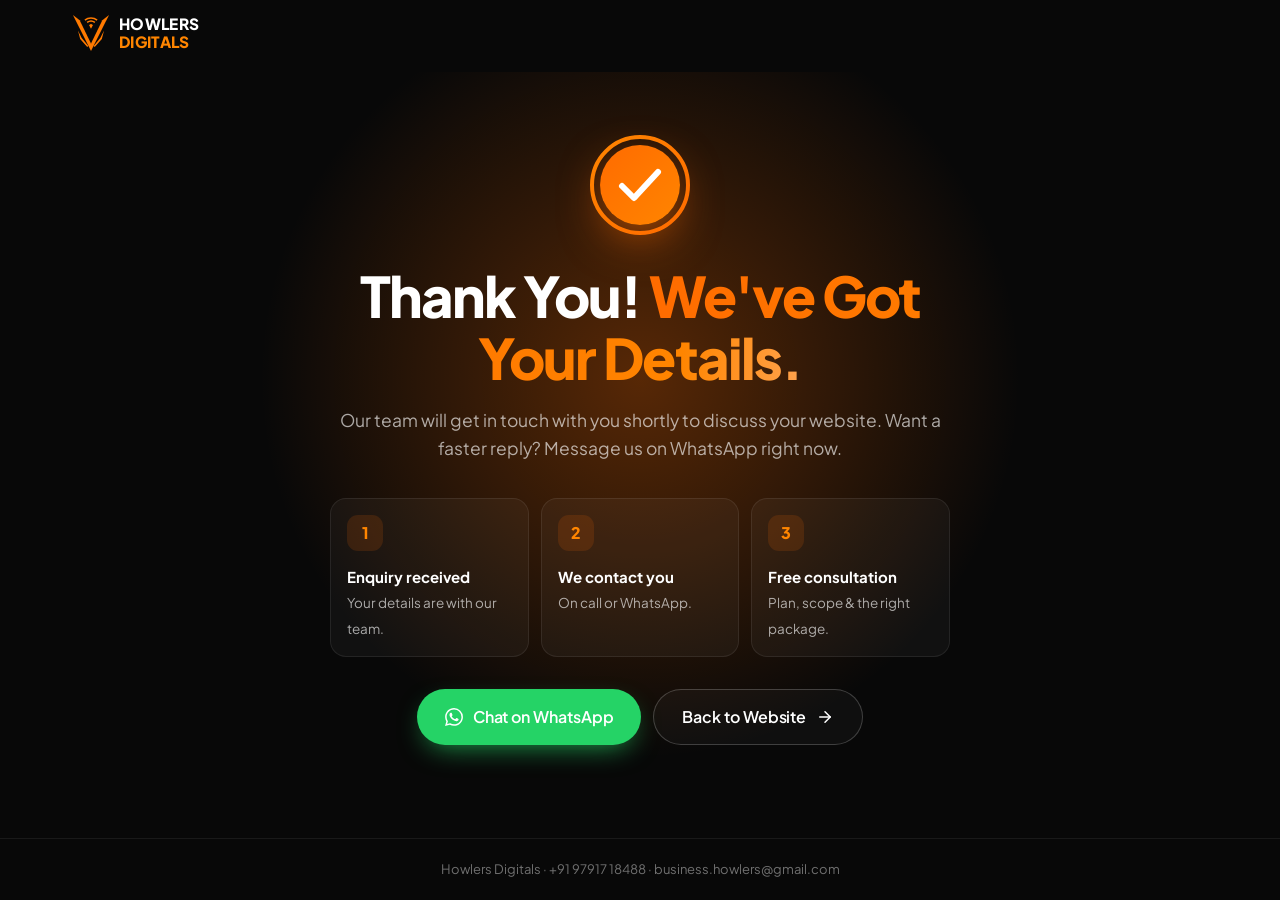
==== commit 062ea5e6: "Official logo + faster page load and smoother scrolling Logo - Recreate the official Howlers Digital" ====
--- a/thank-you.html
+++ b/thank-you.html
@@ -14,10 +14,12 @@
   <meta name="robots" content="noindex, nofollow">
   <meta name="theme-color" content="#080808">
   <link rel="icon" type="image/svg+xml" href="assets/img/logo-mark.svg">
+  <link rel="apple-touch-icon" href="assets/img/apple-touch-icon.png">
   <link rel="preconnect" href="https://fonts.googleapis.com">
   <link rel="preconnect" href="https://fonts.gstatic.com" crossorigin>
-  <link href="https://fonts.googleapis.com/css2?family=Plus+Jakarta+Sans:wght@400;500;600;700&family=Sora:wght@500;600;700&display=swap" rel="stylesheet">
-  <link rel="stylesheet" href="assets/css/styles.css?v=1.0.0">
+  <link rel="preload" as="style" href="https://fonts.googleapis.com/css2?family=Plus+Jakarta+Sans:wght@400..800&display=swap" onload="this.onload=null;this.rel='stylesheet'">
+  <noscript><link rel="stylesheet" href="https://fonts.googleapis.com/css2?family=Plus+Jakarta+Sans:wght@400..800&display=swap"></noscript>
+  <link rel="stylesheet" href="assets/css/styles.css?v=1.2.0">
   <style>
     body { min-height: 100vh; min-height: 100dvh; display: flex; flex-direction: column; background: var(--dark); color: var(--d-text); }
     .ty-top { height: 72px; display: flex; align-items: center; }
--- a/assets/css/styles.css
+++ b/assets/css/styles.css
@@ -29,7 +29,7 @@
   --r-sm: 12px;
 
   --font: "Plus Jakarta Sans", system-ui, -apple-system, "Segoe UI", Roboto, sans-serif;
-  --display: "Sora", "Plus Jakarta Sans", system-ui, sans-serif;
+  --display: "Plus Jakarta Sans", system-ui, -apple-system, "Segoe UI", Roboto, sans-serif;
 
   --header-h: 64px;
   --gutter: 20px;
@@ -988,7 +988,7 @@
 .final__bg span:nth-child(2) { left: -10%; top: 30%; transform: rotate(-12deg); }
 .final__bg span:nth-child(3) { right: -10%; bottom: 26%; transform: rotate(-12deg); opacity: .3; }
 .final__inner { display: flex; flex-direction: column; align-items: center; }
-.final__mark { width: 56px; height: 56px; margin-bottom: 8px; filter: drop-shadow(0 8px 24px rgba(255, 107, 0, .5)); }
+.final__mark { width: 72px; height: 72px; margin-bottom: 8px; filter: drop-shadow(0 8px 24px rgba(255, 107, 0, .5)); }
 .final .h2 { max-width: 16ch; }
 .final .lead { margin-top: 18px; color: var(--d-muted); }
 .final__ctas { display: grid; gap: 12px; margin-top: 34px; width: 100%; max-width: 360px; }
@@ -1320,3 +1320,90 @@
 
 /* Active section link in header */
 .nav a.is-active { color: #fff; background: rgba(255, 107, 0, .14); box-shadow: inset 0 0 0 1px rgba(255, 107, 0, .35); }
+
+/* =========================================================
+   V3 — LOGO + PERFORMANCE (GPU-friendly animations only)
+   ========================================================= */
+:root { --display: var(--font); }
+h1, h2, h3 { font-weight: 800; letter-spacing: -.035em; }
+
+/* Brand wordmark: matches the official logo (HOWLERS white / DIGITALS orange, same size) */
+.brand { gap: 9px; }
+.brand__mark { width: 38px; height: 38px; }
+.brand__word { font-family: var(--font); font-weight: 800; font-size: 15.5px; line-height: 1.02; letter-spacing: .02em; }
+.brand__word span { font-size: 15.5px; letter-spacing: .02em; margin-top: 2px; color: var(--orange-2); }
+@media (max-width: 359px) { .brand__word, .brand__word span { font-size: 13.5px; } .brand__mark { width: 32px; height: 32px; } }
+
+/* Big glows: radial gradients instead of blur(80px) filters, no animation */
+.glow { filter: none; animation: none !important; }
+.glow--1 { background: radial-gradient(closest-side, rgba(255, 107, 0, .38), transparent); }
+.glow--2 { background: radial-gradient(closest-side, rgba(255, 133, 0, .14), transparent); }
+
+/* Light streaks: no filter; drift with transform/opacity only */
+.streak, .final__bg span:nth-child(2), .final__bg span:nth-child(3) { filter: none; box-shadow: 0 0 8px rgba(255, 107, 0, .6); }
+.streak { will-change: transform, opacity; }
+
+/* Hero device mock: remove repaint-heavy effects */
+.site::after { display: none; }
+.site__art .orb, .psite__art { animation: orbPulse 8s ease-in-out infinite; filter: none; }
+@keyframes orbPulse { 0%, 100% { transform: scale(1); } 50% { transform: scale(1.04); } }
+.fcard { -webkit-backdrop-filter: none; backdrop-filter: none; background: rgba(20, 20, 20, .95); will-change: transform; }
+.site__art .card-a, .site__art .card-b { backdrop-filter: none; }
+
+/* Headline gradient: static (moving background re-paints the text every frame) */
+.hero__title .ln > .text-grad { animation: lineUp 1s var(--ease) both; animation-delay: var(--d, 0s); }
+
+/* Button shine: a moving highlight layer (transform) instead of animating background-position */
+.btn--shine::after, .mbar__cta::after, .hcta::after {
+  inset: 0 auto 0 0; width: 45%;
+  background: linear-gradient(100deg, transparent, rgba(255, 255, 255, .45), transparent);
+  background-size: auto;
+  transform: translateX(-130%) skewX(-18deg);
+  animation: shineMove 3.4s ease-in-out infinite;
+  will-change: transform;
+}
+@keyframes shineMove { 0% { transform: translateX(-130%) skewX(-18deg); } 55%, 100% { transform: translateX(330%) skewX(-18deg); } }
+
+/* Most Popular badge: static glow */
+.plan__badge { animation: none; }
+
+/* Rotating plan border only on desktop; static gradient ring on phones/tablets */
+@media (max-width: 1023px), (hover: none) {
+  .plan--featured::before { animation: none; }
+}
+
+/* WhatsApp rings: scale + fade (compositor) instead of animating box-shadow */
+.wa-float::before, .mbar__wa::before { box-shadow: none; background: #25D366; z-index: -1; animation: waPing 2.2s ease-out infinite; will-change: transform, opacity; }
+.mbar__wa { isolation: isolate; }
+.mbar__wa::before { animation-name: waPingSoft; }
+@keyframes waPing { 0% { transform: scale(1); opacity: .5; } 100% { transform: scale(1.55); opacity: 0; } }
+@keyframes waPingSoft { 0% { transform: scale(1); opacity: .45; } 100% { transform: scale(1.18, 1.35); opacity: 0; } }
+
+/* Fewer always-running animations */
+.feat__icon .i, .trust__icon .i, .form-card__icon { animation: none; }
+
+/* Sticky bars: solid backgrounds (backdrop blur is expensive while scrolling on phones) */
+.mbar { -webkit-backdrop-filter: none; backdrop-filter: none; background: rgba(13, 13, 13, .97); }
+@media (max-width: 1023px) {
+  .header.is-scrolled { -webkit-backdrop-filter: none; backdrop-filter: none; background: rgba(8, 8, 8, .96); }
+}
+
+/* Pause decorative loops while their section is off-screen (set by main.js) */
+.anim-paused, .anim-paused *, .anim-paused *::before, .anim-paused *::after { animation-play-state: paused !important; }
+.hcta { flex-shrink: 0; }
+/* Pulse dots: expanding ring via transform/opacity (no box-shadow animation) */
+.pulse { position: relative; animation: none; box-shadow: none; }
+.pulse::after { content: ""; position: absolute; inset: 0; border-radius: 50%; background: inherit; animation: dotPing 2s ease-out infinite; will-change: transform, opacity; }
+@keyframes dotPing { 0% { transform: scale(1); opacity: .7; } 100% { transform: scale(2.8); opacity: 0; } }
+
+/* Snappy timing: content appears almost instantly */
+.in-up { animation-duration: .45s; }
+.in-zoom { animation-duration: .6s; }
+.hero__title .ln > span, .hero__title .ln > .text-grad { animation-duration: .55s; }
+.reveal { transform: translateY(10px); transition: opacity .35s var(--ease), transform .35s var(--ease); }
+.reveal--zoom { transform: scale(.97); }
+.reveal--left { transform: translateX(-14px); }
+.reveal--right { transform: translateX(14px); }
+.reveal.in { transform: none; }
+.services .reveal, .features .reveal, .steps .reveal, .work .reveal { transition-delay: 0s !important; }
+.modal.is-open .modal__head, .modal.is-open .field, .modal.is-open .lead-form .btn, .modal.is-open .modal__trust { animation-duration: .3s; }
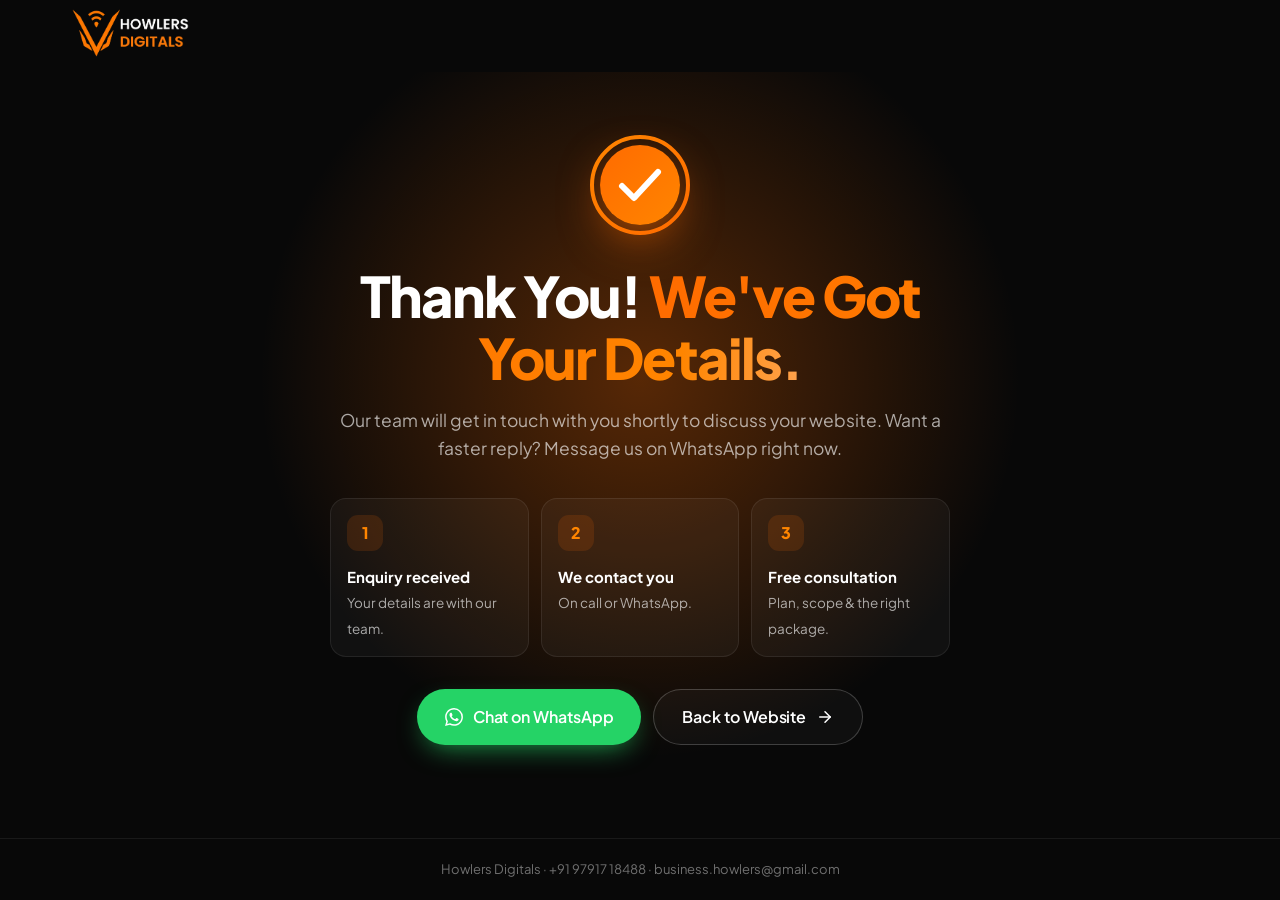
==== commit 032e1679: "Use the official Howlers Digitals logo image everywhere - Header, mobile menu, footer and thank-you " ====
--- a/thank-you.html
+++ b/thank-you.html
@@ -13,13 +13,13 @@
   <title>Thank You — Howlers Digitals</title>
   <meta name="robots" content="noindex, nofollow">
   <meta name="theme-color" content="#080808">
-  <link rel="icon" type="image/svg+xml" href="assets/img/logo-mark.svg">
+  <link rel="icon" href="favicon.ico" sizes="any">
   <link rel="apple-touch-icon" href="assets/img/apple-touch-icon.png">
   <link rel="preconnect" href="https://fonts.googleapis.com">
   <link rel="preconnect" href="https://fonts.gstatic.com" crossorigin>
   <link rel="preload" as="style" href="https://fonts.googleapis.com/css2?family=Plus+Jakarta+Sans:wght@400..800&display=swap" onload="this.onload=null;this.rel='stylesheet'">
   <noscript><link rel="stylesheet" href="https://fonts.googleapis.com/css2?family=Plus+Jakarta+Sans:wght@400..800&display=swap"></noscript>
-  <link rel="stylesheet" href="assets/css/styles.css?v=1.2.0">
+  <link rel="stylesheet" href="assets/css/styles.css?v=1.3.0">
   <style>
     body { min-height: 100vh; min-height: 100dvh; display: flex; flex-direction: column; background: var(--dark); color: var(--d-text); }
     .ty-top { height: 72px; display: flex; align-items: center; }
@@ -64,8 +64,7 @@
   <header class="ty-top">
     <div class="container">
       <a href="./" class="brand" aria-label="Howlers Digitals — home">
-        <img src="assets/img/logo-mark.svg" width="36" height="36" alt="" class="brand__mark">
-        <span class="brand__word">HOWLERS<span>DIGITALS</span></span>
+        <picture><source srcset="assets/img/logo.webp" type="image/webp"><img src="assets/img/logo.png" width="117" height="48" alt="Howlers Digitals" class="brand__logo" fetchpriority="high"></picture>
       </a>
     </div>
   </header>
--- a/assets/css/styles.css
+++ b/assets/css/styles.css
@@ -1407,3 +1407,10 @@
 .reveal.in { transform: none; }
 .services .reveal, .features .reveal, .steps .reveal, .work .reveal { transition-delay: 0s !important; }
 .modal.is-open .modal__head, .modal.is-open .field, .modal.is-open .lead-form .btn, .modal.is-open .modal__trust { animation-duration: .3s; }
+
+/* Official logo image (header, drawer, footer) */
+.brand picture { display: block; line-height: 0; }
+.brand__logo { display: block; height: 48px; width: auto; }
+.footer .brand__logo { height: 52px; }
+@media (max-width: 359px) { .brand__logo { height: 38px; } }
+.final__mark { width: 73px; height: 72px; }
